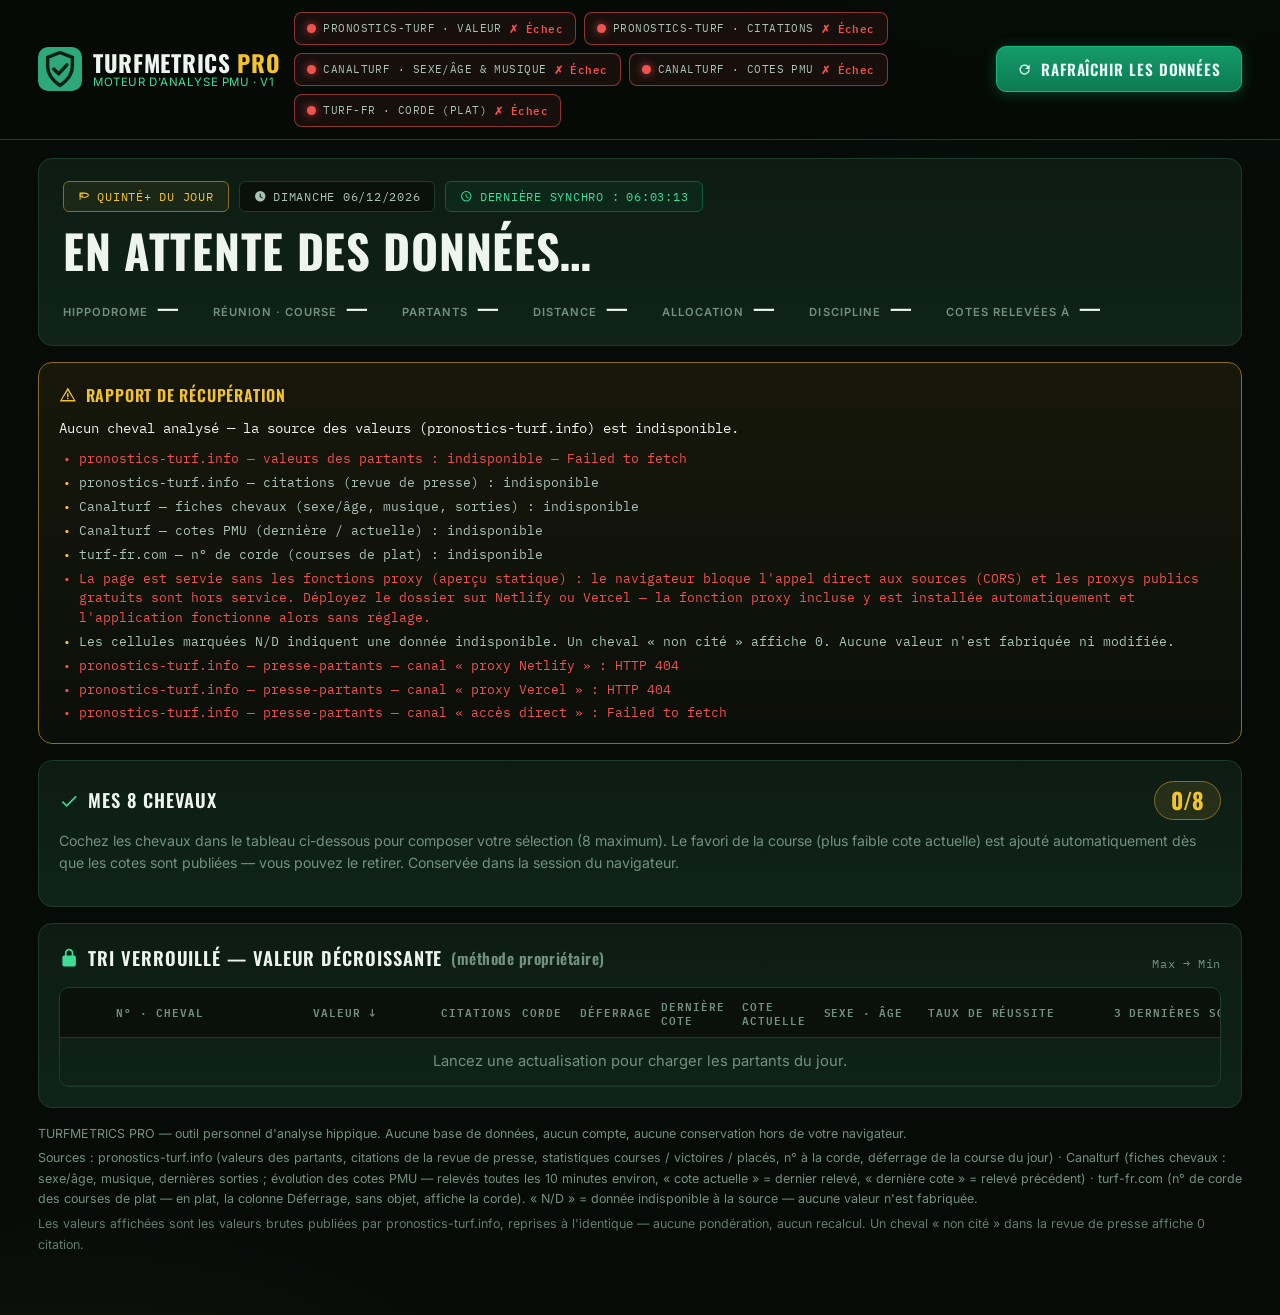
==== index.html @ 80072c1f "up" ====
<!doctype html>
<html lang="fr">
<head>
<meta charset="utf-8">
<meta name="viewport" content="width=device-width, initial-scale=1">
<meta name="description" content="TURFMETRICS PRO — Moteur d'analyse PMU : partants du Quinté+ classés par valeur décroissante, cotes, statistiques et sélection de 8 chevaux.">
<title>TURFMETRICS PRO — Moteur d'analyse PMU</title>
<link rel="icon" href="data:image/svg+xml,%3Csvg xmlns='http://www.w3.org/2000/svg' viewBox='0 0 64 64'%3E%3Crect width='64' height='64' rx='12' fill='%232ea87a'/%3E%3Cpath d='M32 8l18 7v13c0 12-7.5 21-18 28C21.5 49 14 40 14 28V15z' fill='none' stroke='%23041f14' stroke-width='5' stroke-linejoin='round'/%3E%3Cpath d='M23 32l7 7 12-13' fill='none' stroke='%23041f14' stroke-width='5' stroke-linecap='round' stroke-linejoin='round'/%3E%3C/svg%3E">
<link rel="preconnect" href="https://fonts.googleapis.com">
<link rel="preconnect" href="https://fonts.gstatic.com" crossorigin>
<link href="https://fonts.googleapis.com/css2?family=Oswald:wght@500;600;700&family=Inter:wght@400;500;600;700&family=IBM+Plex+Mono:wght@400;500;600&display=swap" rel="stylesheet">
<link rel="stylesheet" href="css/style.css">
</head>
<body>

<header class="topbar">
  <div class="topbar-inner">

    <div class="brand">
      <svg class="brand-logo" viewBox="0 0 64 64" aria-hidden="true">
        <rect width="64" height="64" rx="12" fill="#2ea87a"/>
        <path d="M32 8l18 7v13c0 12-7.5 21-18 28C21.5 49 14 40 14 28V15z" fill="none" stroke="#041f14" stroke-width="5" stroke-linejoin="round"/>
        <path d="M23 32l7 7 12-13" fill="none" stroke="#041f14" stroke-width="5" stroke-linecap="round" stroke-linejoin="round"/>
      </svg>
      <div class="brand-text">
        <span class="brand-name">TURFMETRICS <em>PRO</em></span>
        <span class="brand-sub">Moteur d'analyse PMU · V1</span>
      </div>
    </div>

    <div class="sources" id="sources" role="status" aria-label="État des sources de données">
      <div class="source-pill" data-source="valeur"><span class="point"></span><span class="pill-text">PRONOSTICS-TURF · VALEUR</span><span class="pill-etat">—</span></div>
      <div class="source-pill" data-source="citations"><span class="point"></span><span class="pill-text">PRONOSTICS-TURF · CITATIONS</span><span class="pill-etat">—</span></div>
      <div class="source-pill" data-source="fiches"><span class="point"></span><span class="pill-text">CANALTURF · SEXE/ÂGE &amp; MUSIQUE</span><span class="pill-etat">—</span></div>
      <div class="source-pill" data-source="cotes"><span class="point"></span><span class="pill-text">CANALTURF · COTES PMU</span><span class="pill-etat">—</span></div>
      <div class="source-pill" data-source="corde"><span class="point"></span><span class="pill-text">TURF-FR · CORDE (PLAT)</span><span class="pill-etat">—</span></div>
    </div>

    <div class="actions">
      <button id="btn-actualiser" class="btn-rafraichir" type="button">
        <svg viewBox="0 0 24 24" class="icon" aria-hidden="true"><path d="M17.65 6.35A8 8 0 1 0 20 12h-2a6 6 0 1 1-1.76-4.24L13 11h7V4z" fill="currentColor"/></svg>
        <span>Rafraîchir les données</span>
      </button>
    </div>

  </div>
</header>

<main class="container">

  <!-- Chargement -->
  <div id="loader" class="loader" hidden>
    <div class="loader-bar"><div class="loader-bar-fill"></div></div>
    <p id="loader-text">Connexion aux sources…</p>
  </div>

  <!-- Encadré course du jour -->
  <section class="card course-card" aria-labelledby="titre-course">
    <div class="course-badges">
      <span class="badge badge-dore">
        <svg viewBox="0 0 24 24" class="icon" aria-hidden="true"><path d="M3 5v14h2v-6h5l-1.5-4L10 5H3zm1 2h4.5l-.9 2.4.9 1.6H4z" fill="currentColor"/><path d="M12 5c5 0 9 2.2 9 5s-4 5-9 5-9-2.2-9-5 4-5 9-5zm0 2c-4 0-7 1.6-7 3s3 3 7 3 7-1.6 7-3-3-3-7-3z" fill="currentColor"/></svg>
        Quinté+ du jour
      </span>
      <span class="badge badge-neutre">
        <svg viewBox="0 0 24 24" class="icon" aria-hidden="true"><path d="M12 2a10 10 0 1 0 0 20 10 10 0 0 0 0-20zm1 10.6l4.2 2.5-.8 1.3L11 13.5V7h2z" fill="currentColor"/></svg>
        <span id="date-du-jour">—</span>
      </span>
      <span class="badge badge-vert">
        <svg viewBox="0 0 24 24" class="icon" aria-hidden="true"><path d="M12 2a10 10 0 1 0 0 20 10 10 0 0 0 0-20zm0 18a8 8 0 1 1 0-16 8 8 0 0 1 0 16zm.5-13H11v6l5.2 3.2.8-1.3-4.5-2.7z" fill="currentColor"/></svg>
        Dernière synchro : <span id="heure-synchro">—</span>
      </span>
      <span class="badge badge-neutre course-select-wrap" id="course-select-wrap" hidden style="display:none">
        <label for="course-select">Course</label>
        <select id="course-select"></select>
      </span>
    </div>

    <h1 id="titre-course" class="course-title">En attente des données…</h1>

    <dl class="course-facts">
      <div><dt>Hippodrome</dt><dd id="fact-hippodrome">—</dd></div>
      <div><dt>Réunion · Course</dt><dd id="fact-rc">—</dd></div>
      <div><dt>Partants</dt><dd id="fact-partants">—</dd></div>
      <div><dt>Distance</dt><dd id="fact-distance">—</dd></div>
      <div><dt>Allocation</dt><dd id="fact-allocation">—</dd></div>
      <div><dt>Discipline</dt><dd id="fact-discipline">—</dd></div>
      <div><dt>Cotes relevées à</dt><dd id="fact-cotes-heure">—</dd></div>
    </dl>
  </section>

  <!-- Rapport de récupération -->
  <section class="card rapport-card" id="rapport-card" aria-labelledby="titre-rapport">
    <h2 id="titre-rapport">
      <svg viewBox="0 0 24 24" class="icon" aria-hidden="true"><path d="M12 2L1 21h22L12 2zm0 4.2L20.2 19H3.8L12 6.2zM11 10v5h2v-5h-2zm0 6v2.2h2V16h-2z" fill="currentColor"/></svg>
      Rapport de récupération
    </h2>
    <p class="rapport-resume" id="rapport-resume">Aucune actualisation effectuée pour le moment.</p>
    <ul class="rapport-details" id="rapport-details"></ul>
  </section>

  <!-- Mes 8 chevaux -->
  <section class="card selection-card" aria-labelledby="titre-selection">
    <div class="selection-head">
      <h2 id="titre-selection">
        <svg viewBox="0 0 24 24" class="icon" aria-hidden="true"><path d="M9 16.2L4.8 12l-1.4 1.4L9 19 21 7l-1.4-1.4z" fill="currentColor"/></svg>
        Mes 8 chevaux
      </h2>
      <span class="compteur" id="compteur">0/8</span>
    </div>
    <p class="selection-vide" id="selection-vide">Cochez les chevaux dans le tableau ci-dessous pour composer votre sélection (8 maximum). Le favori de la course (plus faible cote actuelle) est ajouté automatiquement dès que les cotes sont publiées — vous pouvez le retirer. Conservée dans la session du navigateur.</p>
    <ul class="selection-liste" id="selection-liste"></ul>
  </section>

  <!-- Tableau des partants -->
  <section class="card tableau-card" aria-labelledby="titre-tableau">
    <div class="tableau-head">
      <h2 id="titre-tableau">
        <svg viewBox="0 0 24 24" class="icon" aria-hidden="true"><path d="M12 1a5 5 0 0 0-5 5v3H6a2 2 0 0 0-2 2v9a2 2 0 0 0 2 2h12a2 2 0 0 0 2-2v-9a2 2 0 0 0-2-2h-1V6a5 5 0 0 0-5-5zm0 2a3 3 0 0 1 3 3v3H9V6a3 3 0 0 1 3-3z" fill="currentColor"/></svg>
        Tri verrouillé — valeur décroissante
        <span class="methode">(méthode propriétaire)</span>
      </h2>
      <span class="tri-indication">Max → Min</span>
    </div>

    <div class="table-wrap">
      <table class="partants" id="table-partants">
        <thead>
          <tr>
            <th scope="col" class="col-sel"><span class="sr-only">Sélection</span></th>
            <th scope="col" class="col-nom">N° · Cheval</th>
            <th scope="col" class="col-valeur">Valeur ↓</th>
            <th scope="col" class="col-cit">Citations</th>
            <th scope="col" class="col-corde" id="th-corde">Corde</th>
            <th scope="col" class="col-def" id="th-def">Déferrage</th>
            <th scope="col" class="col-coted">Dernière cote</th>
            <th scope="col" class="col-cotea">Cote actuelle</th>
            <th scope="col" class="col-sexe">Sexe · Âge</th>
            <th scope="col" class="col-taux">Taux de réussite</th>
            <th scope="col" class="col-sorties">3 dernières sorties</th>
          </tr>
        </thead>
        <tbody id="tbody-partants">
          <tr class="ligne-etat"><td colspan="11">Lancez une actualisation pour charger les partants du jour.</td></tr>
        </tbody>
      </table>
    </div>

    <div class="cartes-partants" id="cartes-partants"></div>
  </section>

  <footer class="pied">
    <p>TURFMETRICS PRO — outil personnel d'analyse hippique. Aucune base de données, aucun compte, aucune conservation hors de votre navigateur.</p>
    <p class="pied-sources">Sources : pronostics-turf.info (valeurs des partants, citations de la revue de presse, statistiques courses / victoires / placés, n° à la corde, déferrage de la course du jour) · Canalturf (fiches chevaux : sexe/âge, musique, dernières sorties ; évolution des cotes PMU — relevés toutes les 10 minutes environ, « cote actuelle » = dernier relevé, « dernière cote » = relevé précédent) · turf-fr.com (n° de corde des courses de plat — en plat, la colonne Déferrage, sans objet, affiche la corde). « N/D » = donnée indisponible à la source — aucune valeur n'est fabriquée.</p>
    <p class="pied-formule">Les valeurs affichées sont les valeurs brutes publiées par pronostics-turf.info, reprises à l'identique — aucune pondération, aucun recalcul. Un cheval « non cité » dans la revue de presse affiche 0 citation.</p>
  </footer>

</main>

<script src="js/sources.js"></script>
<script src="js/classement.js"></script>
<script src="js/app.js"></script>
</body>
</html>
---- css/style.css ----
/* ============================================================
   TURFMETRICS PRO — refonte d'après la capture de référence
   Fond noir profond · cartes vert foncé · émeraude · doré ·
   accents rouges · typographies Oswald / Inter / Plex Mono
   ============================================================ */

:root {
  --noir: #060b08;
  --noir-2: #0a110d;
  --carte: #0d1c13;
  --carte-2: #0f2318;
  --bordure: #1d3b2a;
  --bordure-forte: #2a5340;
  --emeraude: #3ddc97;
  --emeraude-fort: #17b978;
  --emeraude-sombre: #0b5c40;
  --dore: #f2c230;
  --dore-sombre: #8a6d1d;
  --turquoise: #40c4d8;
  --turquoise-sombre: #1d6b78;
  --bleu-place: #6db3ff;
  --orange-place: #ff9f43;
  --violet-place: #b48cff;
  --rose-place: #ff7d9c;
  --rouge: #f0524f;
  --texte: #eef5f0;
  --texte-doux: #a9c3b4;
  --texte-faible: #71917f;
  --rayon: 14px;
  --fonte: "Inter", system-ui, sans-serif;
  --fonte-titre: "Oswald", "Inter", system-ui, sans-serif;
  --fonte-mono: "IBM Plex Mono", ui-monospace, monospace;
}

* { box-sizing: border-box; }
html { -webkit-text-size-adjust: 100%; }

body {
  margin: 0;
  background: var(--noir);
  color: var(--texte);
  font-family: var(--fonte);
  font-size: 16px;
  line-height: 1.55;
  min-height: 100dvh;
  background-image:
    radial-gradient(1000px 420px at 85% -5%, rgba(23, 185, 120, 0.09), transparent 60%),
    radial-gradient(800px 380px at 5% 108%, rgba(242, 194, 48, 0.05), transparent 60%);
}

.sr-only {
  position: absolute; width: 1px; height: 1px;
  clip: rect(0 0 0 0); overflow: hidden; white-space: nowrap;
}

.container {
  max-width: 1240px;
  margin: 0 auto;
  padding: 18px 18px 56px;
  display: grid;
  gap: 16px;
}

.icon { width: 1em; height: 1em; flex: none; }

/* ---------- Barre supérieure ---------- */

.topbar {
  position: sticky; top: 0; z-index: 30;
  background: rgba(6, 11, 8, 0.95);
  backdrop-filter: blur(10px);
  border-bottom: 1px solid var(--bordure);
  padding-top: env(safe-area-inset-top);
}

.topbar-inner {
  max-width: 1240px;
  margin: 0 auto;
  padding: 12px 18px;
  display: flex;
  align-items: center;
  gap: 14px;
  flex-wrap: wrap;
}

.brand { display: flex; align-items: center; gap: 11px; }
.brand-logo { width: 44px; height: 44px; border-radius: 10px; }

.brand-text { display: flex; flex-direction: column; line-height: 1.1; }
.brand-name {
  font-family: var(--fonte-titre);
  font-weight: 700;
  font-size: 1.45rem;
  letter-spacing: 0.03em;
  text-transform: uppercase;
}
.brand-name em { font-style: normal; color: var(--dore); }
.brand-sub {
  font-size: 0.72rem;
  color: var(--emeraude);
  letter-spacing: 0.05em;
  text-transform: uppercase;
}

/* pastilles de statut des sources */
.sources {
  display: flex;
  flex-wrap: wrap;
  gap: 8px;
  flex: 1;
  min-width: 260px;
}

.source-pill {
  display: inline-flex;
  align-items: center;
  gap: 7px;
  padding: 7px 12px;
  border-radius: 8px;
  border: 1px solid var(--bordure);
  background: var(--noir-2);
  font-family: var(--fonte-mono);
  font-size: 0.68rem;
  letter-spacing: 0.04em;
  color: var(--texte-doux);
  transition: border-color 0.2s ease-out;
}
.source-pill .point {
  width: 9px; height: 9px; border-radius: 50%;
  background: var(--texte-faible);
  flex: none;
}
.source-pill .pill-etat { font-weight: 600; color: var(--texte-faible); }

.source-pill.ok { border-color: var(--emeraude-sombre); background: rgba(23, 185, 120, 0.08); }
.source-pill.ok .point { background: var(--emeraude); box-shadow: 0 0 9px rgba(61, 220, 151, 0.8); }
.source-pill.ok .pill-etat { color: var(--emeraude); }

.source-pill.partiel { border-color: var(--dore-sombre); background: rgba(242, 194, 48, 0.07); }
.source-pill.partiel .point { background: var(--dore); box-shadow: 0 0 9px rgba(242, 194, 48, 0.7); }
.source-pill.partiel .pill-etat { color: var(--dore); }

.source-pill.ko { border-color: rgba(240, 82, 79, 0.55); background: rgba(240, 82, 79, 0.08); }
.source-pill.ko .point { background: var(--rouge); box-shadow: 0 0 9px rgba(240, 82, 79, 0.8); }
.source-pill.ko .pill-etat { color: var(--rouge); }

.source-pill.attente .point { background: var(--dore); animation: pulse 1.1s ease-in-out infinite; }
@keyframes pulse { 50% { opacity: 0.3; } }

/* bouton rafraîchir */
.btn-rafraichir {
  display: inline-flex; align-items: center; gap: 9px;
  min-height: 46px;
  padding: 10px 20px;
  border: 1px solid var(--emeraude-fort);
  border-radius: 10px;
  background: linear-gradient(180deg, #149b6b 0%, #0d7a54 100%);
  color: #eafff5;
  font-family: var(--fonte-titre);
  font-weight: 600;
  font-size: 0.95rem;
  letter-spacing: 0.06em;
  text-transform: uppercase;
  cursor: pointer;
  transition: transform 0.15s ease-out, box-shadow 0.15s ease-out, opacity 0.15s ease-out;
  box-shadow: 0 2px 14px rgba(23, 185, 120, 0.3);
}
.btn-rafraichir:hover { transform: translateY(-1px); box-shadow: 0 4px 20px rgba(23, 185, 120, 0.45); }
.btn-rafraichir:active { transform: translateY(0); }
.btn-rafraichir:disabled { opacity: 0.55; cursor: wait; transform: none; }
.btn-rafraichir:focus-visible { outline: 3px solid var(--dore); outline-offset: 2px; }
.btn-rafraichir.charge .icon { animation: tourne 0.9s linear infinite; }
@keyframes tourne { to { transform: rotate(360deg); } }

/* ---------- Cartes génériques ---------- */

.card {
  background: linear-gradient(180deg, var(--carte) 0%, var(--carte-2) 100%);
  border: 1px solid var(--bordure);
  border-radius: var(--rayon);
  padding: 20px;
}

.card h2 {
  margin: 0;
  display: flex;
  align-items: center;
  gap: 9px;
  font-family: var(--fonte-titre);
  font-size: 1.15rem;
  font-weight: 600;
  letter-spacing: 0.05em;
  text-transform: uppercase;
  color: var(--texte);
}
.card h2 .icon { color: var(--emeraude); font-size: 1.1em; }

/* ---------- Chargement ---------- */

.loader {
  border: 1px solid var(--bordure);
  border-radius: var(--rayon);
  background: var(--noir-2);
  padding: 14px 18px;
}
.loader p { margin: 8px 0 0; font-size: 0.88rem; color: var(--texte-doux); font-family: var(--fonte-mono); }

.loader-bar {
  height: 6px; border-radius: 3px;
  background: var(--emeraude-sombre);
  overflow: hidden;
}
.loader-bar-fill {
  height: 100%; width: 32%;
  border-radius: 3px;
  background: linear-gradient(90deg, var(--emeraude), var(--dore));
  animation: defile 1.2s ease-in-out infinite;
}
@keyframes defile { 0% { margin-left: -32%; } 100% { margin-left: 100%; } }

/* ---------- Course du jour ---------- */

.course-card { padding: 22px 24px; }

.course-badges {
  display: flex; flex-wrap: wrap; gap: 10px;
  margin-bottom: 14px;
}

.badge {
  display: inline-flex; align-items: center; gap: 7px;
  padding: 5px 14px;
  border-radius: 6px;
  border: 1px solid var(--bordure);
  font-family: var(--fonte-mono);
  font-size: 0.78rem;
  letter-spacing: 0.06em;
  text-transform: uppercase;
  color: var(--texte-doux);
}
.badge-dore { border-color: var(--dore-sombre); color: var(--dore); background: rgba(242, 194, 48, 0.06); }
.badge-vert { border-color: var(--emeraude-sombre); color: var(--emeraude); background: rgba(23, 185, 120, 0.06); }
.badge-neutre { background: var(--noir-2); }

.course-select-wrap { gap: 10px; }
.course-select-wrap label { color: var(--texte-faible); }
.course-select-wrap select {
  min-height: 40px;
  background: var(--noir);
  color: var(--texte);
  border: 1px solid var(--bordure-forte);
  border-radius: 6px;
  padding: 6px 10px;
  font-family: var(--fonte-mono);
  font-size: 0.82rem;
}
.course-select-wrap select:focus-visible { outline: 3px solid var(--dore); outline-offset: 1px; }

.course-title {
  margin: 0 0 16px;
  font-family: var(--fonte-titre);
  font-size: clamp(1.7rem, 4.6vw, 2.9rem);
  font-weight: 700;
  letter-spacing: 0.015em;
  text-transform: uppercase;
  line-height: 1.05;
}

.course-facts {
  margin: 0;
  display: flex;
  flex-wrap: wrap;
  gap: 10px 34px;
}
.course-facts > div { display: flex; align-items: baseline; gap: 9px; }
.course-facts dt {
  font-size: 0.7rem; font-weight: 600;
  text-transform: uppercase; letter-spacing: 0.09em;
  color: var(--texte-faible);
}
.course-facts dd {
  margin: 0;
  font-family: var(--fonte-titre);
  font-size: 1.3rem; font-weight: 600;
  color: var(--texte);
}

/* ---------- Rapport de récupération ---------- */

.rapport-card {
  border-color: var(--dore-sombre);
  background: linear-gradient(180deg, rgba(242, 194, 48, 0.07) 0%, rgba(242, 194, 48, 0.02) 100%);
}
.rapport-card h2 { color: var(--dore); font-size: 1rem; }
.rapport-card h2 .icon { color: var(--dore); }

.rapport-resume {
  margin: 10px 0 0;
  font-family: var(--fonte-mono);
  font-size: 0.85rem;
  color: var(--texte);
  line-height: 1.6;
}

.rapport-details {
  margin: 10px 0 0;
  padding: 0 0 0 4px;
  list-style: none;
  font-family: var(--fonte-mono);
  font-size: 0.8rem;
  color: var(--texte-doux);
  display: grid;
  gap: 4px;
}
.rapport-details li { display: flex; gap: 8px; align-items: baseline; }
.rapport-details li::before { content: "•"; color: var(--dore); }
.rapport-details li.erreur { color: var(--rouge); }
.rapport-details li.erreur::before { color: var(--rouge); }

/* ---------- Sélection des 8 chevaux ---------- */

.selection-head { display: flex; align-items: center; justify-content: space-between; gap: 10px; }

.compteur {
  font-family: var(--fonte-titre);
  font-size: 1.4rem; font-weight: 700;
  color: var(--dore);
  background: rgba(242, 194, 48, 0.1);
  border: 1px solid var(--dore-sombre);
  padding: 1px 16px;
  border-radius: 999px;
  transition: all 0.2s ease-out;
}
.compteur.plein {
  color: #04120b;
  background: var(--emeraude);
  border-color: var(--emeraude);
}

.selection-vide { margin: 10px 0 0; color: var(--texte-faible); font-size: 0.88rem; }

.selection-liste {
  list-style: none;
  margin: 12px 0 0; padding: 0;
  display: flex; flex-wrap: wrap; gap: 8px;
}

.jeton {
  display: inline-flex; align-items: center; gap: 8px;
  background: rgba(23, 185, 120, 0.1);
  border: 1px solid var(--emeraude-sombre);
  border-radius: 999px;
  padding: 6px 8px 6px 13px;
  font-size: 0.88rem; font-weight: 600;
}
.jeton .jeton-num {
  font-family: var(--fonte-titre);
  font-weight: 700; font-size: 1.05rem;
  color: var(--dore);
}
.jeton button {
  width: 28px; height: 28px;
  border: 0; border-radius: 50%;
  background: rgba(240, 82, 79, 0.16);
  color: var(--rouge);
  font-size: 1.05rem; font-weight: 700; line-height: 1;
  cursor: pointer;
  display: grid; place-items: center;
  transition: background 0.15s ease-out;
}
.jeton button:hover { background: rgba(240, 82, 79, 0.4); }
.jeton button:focus-visible { outline: 2px solid var(--dore); outline-offset: 1px; }

/* ---------- Tableau des partants ---------- */

.tableau-head {
  display: flex; flex-wrap: wrap; gap: 6px 16px;
  align-items: baseline; justify-content: space-between;
  margin-bottom: 14px;
}
.tableau-head .methode { color: var(--texte-faible); font-size: 0.85em; text-transform: none; letter-spacing: 0.03em; }
.tri-indication {
  font-family: var(--fonte-mono);
  font-size: 0.78rem;
  color: var(--texte-faible);
  letter-spacing: 0.05em;
}

.table-wrap {
  overflow-x: auto;
  border-radius: 10px;
  border: 1px solid var(--bordure);
  max-width: 100%;
}

.partants {
  width: 100%;
  border-collapse: collapse;
  font-size: 0.88rem;
  min-width: 1060px;
  table-layout: fixed;
}

.partants thead th {
  background: var(--noir-2);
  color: var(--texte-faible);
  font-family: var(--fonte-mono);
  font-size: 0.66rem; font-weight: 600;
  text-transform: uppercase; letter-spacing: 0.09em;
  text-align: left;
  padding: 11px 10px;
  border-bottom: 1px solid var(--bordure);
  white-space: nowrap;
}

/* largeurs fixes (table-layout: fixed) */
.col-sel { width: 46px; }
.col-nom { width: 17%; }
.col-valeur { width: 11%; }
.col-cit { width: 7%; }
.col-corde { width: 5%; }
.col-def { width: 7%; }
.col-coted, .col-cotea { width: 7%; }
/* ces deux en-têtes peuvent passer sur deux lignes plutôt que déborder */
.partants thead th.col-coted, .partants thead th.col-cotea { white-space: normal; line-height: 1.25; }
.col-sexe { width: 9%; }
.col-taux { width: 16%; }
.col-sorties { width: auto; }

/* cotes PMU (relevées par Canalturf, ~toutes les 10 min) */
.cote-chiffre {
  font-family: var(--fonte-mono);
  font-weight: 600;
  font-size: 0.95rem;
  color: var(--texte-doux);
  white-space: nowrap;
}
.col-cotea .cote-chiffre { color: var(--dore); font-size: 1.05rem; }

/* corde : numéro à la corde */
.corde-num {
  font-family: var(--fonte-mono);
  font-weight: 600;
  color: var(--texte);
}

/* corde des courses de plat (colonne Déferrage, sans objet en plat) :
   même pastille que le déferrage, teinte turquoise pour la distinguer */
.corde-plat {
  display: inline-block;
  font-size: 0.8rem;
  padding: 3px 8px;
  border-radius: 6px;
  background: rgba(64, 196, 216, 0.10);
  border: 1px solid rgba(64, 196, 216, 0.45);
  color: var(--turquoise);
  white-space: nowrap;
}

/* déferrage de la course du jour : D4 / DA / DP / — (N/D si absent) */
.def-code {
  display: inline-block;
  font-family: var(--fonte-mono);
  font-weight: 600;
  font-size: 0.8rem;
  padding: 3px 8px;
  border-radius: 6px;
  background: var(--noir-2);
  border: 1px solid var(--bordure-forte);
  color: var(--texte-doux);
  white-space: nowrap;
}
.def-code.d4 { color: var(--emeraude); border-color: var(--emeraude-sombre); background: rgba(23, 185, 120, 0.09); }

/* distinctions statistiques : or = max victoires, turquoise = max places
   (ex æquo : tous les chevaux à égalité sont marqués) */
tr.dist-v { box-shadow: inset 3px 0 0 var(--dore); }
tr.dist-p:not(.dist-v) { box-shadow: inset 3px 0 0 var(--turquoise); }
.distinctions { display: flex; flex-wrap: wrap; gap: 4px; margin-top: 6px; }
.distinction {
  display: inline-block;
  font-size: 0.6rem;
  font-weight: 700;
  text-transform: uppercase;
  letter-spacing: 0.05em;
  padding: 2px 7px;
  border-radius: 20px;
  white-space: nowrap;
}
.dist-vic { background: rgba(242, 194, 48, 0.14); color: var(--dore); border: 1px solid rgba(242, 194, 48, 0.45); }
.dist-plc { background: rgba(64, 196, 216, 0.13); color: var(--turquoise); border: 1px solid rgba(64, 196, 216, 0.45); }

/* favori de la course : plus faible cote actuelle (donnée réelle) */
.favori-badge {
  display: inline-block;
  margin-left: 8px;
  font-size: 0.62rem;
  font-weight: 700;
  text-transform: uppercase;
  letter-spacing: 0.06em;
  padding: 2px 8px;
  border-radius: 20px;
  background: rgba(242, 194, 48, 0.2);
  color: var(--dore);
  border: 1px solid var(--dore);
  vertical-align: 2px;
  white-space: nowrap;
}
tr.favori { background: rgba(242, 194, 48, 0.06); }
tr.favori:hover { background: rgba(242, 194, 48, 0.1); }

.partants tbody td {
  padding: 12px 10px;
  border-bottom: 1px solid rgba(29, 59, 42, 0.55);
  vertical-align: middle;
}

.partants tbody tr { transition: background 0.15s ease-out; }
.partants tbody tr:hover { background: rgba(61, 220, 151, 0.05); }

.partants tr.top10 { background: rgba(23, 185, 120, 0.055); }
.partants tr.top10:hover { background: rgba(61, 220, 151, 0.09); }

.partants tr.selectionne { background: rgba(242, 194, 48, 0.08); }
.partants tr.selectionne:hover { background: rgba(242, 194, 48, 0.12); }
.partants tr.selectionne.top10 { background: rgba(242, 194, 48, 0.1); }

/* rang : médaillon circulaire */
.rang-medaille {
  display: inline-grid; place-items: center;
  width: 34px; height: 34px;
  border-radius: 50%;
  border: 2px solid var(--bordure-forte);
  font-family: var(--fonte-titre);
  font-size: 1.05rem; font-weight: 700;
  color: var(--texte-doux);
}
tr.top10 .rang-medaille { border-color: var(--dore-sombre); color: var(--dore); }

/* numéro du cheval : carré */
.identite { display: flex; align-items: center; gap: 12px; }
.num-cheval {
  display: inline-grid; place-items: center;
  min-width: 34px; height: 34px;
  border-radius: 7px;
  background: var(--noir-2);
  border: 1px solid var(--bordure-forte);
  font-family: var(--fonte-titre);
  font-weight: 700; font-size: 1.1rem;
  color: var(--texte);
  flex: none;
}
.nom-cheval {
  font-family: var(--fonte-titre);
  font-weight: 600;
  font-size: 1.02rem;
  letter-spacing: 0.02em;
  text-transform: uppercase;
  overflow-wrap: anywhere;
}
.jockey { display: block; font-size: 0.76rem; color: var(--texte-faible); font-weight: 400; text-transform: none; letter-spacing: 0.01em; }

/* case de sélection */
.case-sel {
  appearance: none;
  width: 25px; height: 25px;
  border: 2px solid var(--texte-faible);
  border-radius: 6px;
  background: var(--noir-2);
  cursor: pointer;
  display: inline-grid; place-items: center;
  transition: all 0.15s ease-out;
  flex: none;
}
.case-sel:hover { border-color: var(--emeraude); }
.case-sel:focus-visible { outline: 3px solid var(--dore); outline-offset: 1px; }
.case-sel:checked { background: var(--emeraude); border-color: var(--emeraude); }
.case-sel:checked::after {
  content: "";
  width: 11px; height: 6px;
  border-left: 3px solid #04120b;
  border-bottom: 3px solid #04120b;
  transform: rotate(-45deg) translateY(-1px);
}
.case-sel:disabled { opacity: 0.28; cursor: not-allowed; }
.case-sel-wrap { display: inline-flex; padding: 10px; margin: -10px; }

/* valeur + barre (chiffres mono, doré) */
.valeur-bloc { min-width: 120px; }
.valeur-chiffre {
  font-family: var(--fonte-mono);
  font-size: 1.25rem; font-weight: 600;
  color: var(--dore);
  line-height: 1.1;
  white-space: nowrap;
}
tr[data-rang="1"] .valeur-chiffre,
tr[data-rang="2"] .valeur-chiffre,
tr[data-rang="3"] .valeur-chiffre { text-shadow: 0 0 16px rgba(242, 194, 48, 0.4); }

.barre {
  margin-top: 5px;
  height: 6px; border-radius: 3px;
  background: rgba(6, 11, 8, 0.85);
  border: 1px solid var(--bordure);
  overflow: hidden;
}
.barre-remplissage {
  height: 100%;
  border-radius: 3px;
  background: linear-gradient(90deg, var(--emeraude-fort), var(--emeraude) 55%, var(--dore));
  transition: width 0.45s ease-out;
}

.nd {
  display: inline-block;
  font-family: var(--fonte-mono);
  font-size: 0.72rem;
  color: var(--texte-faible);
  border: 1px solid var(--bordure);
  border-radius: 4px;
  padding: 2px 7px;
  letter-spacing: 0.05em;
}
.nd.rouge { color: var(--rouge); border-color: rgba(240, 82, 79, 0.4); }

.citations-bloc { min-width: 64px; }
.cit-chiffre {
  font-family: var(--fonte-mono);
  font-size: 1.15rem; font-weight: 600;
  color: var(--emeraude);
}
.cit-barre {
  margin-top: 5px;
  height: 4px; border-radius: 2px;
  background: rgba(6, 11, 8, 0.85);
  border: 1px solid var(--bordure);
  overflow: hidden;
}
.cit-barre span {
  display: block; height: 100%;
  background: var(--emeraude);
  border-radius: 2px;
  transition: width 0.45s ease-out;
}

.sexe-age { font-family: var(--fonte-mono); font-size: 0.85rem; white-space: nowrap; }

.taux { white-space: nowrap; min-width: 190px; }
.taux-ligne { display: flex; align-items: baseline; gap: 8px; flex-wrap: wrap; }
.taux .pourcent {
  font-family: var(--fonte-mono);
  font-size: 1.1rem; font-weight: 600;
  color: var(--emeraude);
}
.taux .detail { font-size: 0.74rem; color: var(--texte-faible); font-family: var(--fonte-mono); }
.taux .barre { max-width: 190px; }
.taux .barre-remplissage { background: linear-gradient(90deg, var(--emeraude-fort), var(--dore)); }

.sorties { font-size: 0.76rem; color: var(--texte-doux); line-height: 1.5; font-family: var(--fonte-mono); }
.sorties .sortie { display: block; overflow: hidden; text-overflow: ellipsis; white-space: nowrap; max-width: 240px; }
.sorties .place { font-weight: 600; color: var(--texte); }
.sorties .place.p1 { color: var(--emeraude); }      /* 1er  : vert   */
.sorties .place.p2 { color: var(--bleu-place); }    /* 2ème : bleu   */
.sorties .place.p3 { color: var(--orange-place); }  /* 3ème : orange */
.sorties .place.p4 { color: var(--violet-place); }  /* 4ème : violet */
.sorties .place.p5 { color: var(--rose-place); }    /* 5ème : rose   */

.ligne-etat td {
  text-align: center;
  padding: 30px 12px;
  color: var(--texte-faible);
  font-size: 0.92rem;
}

/* ---------- Vue mobile : cartes ---------- */

.cartes-partants { display: none; }

/* ---------- Pied ---------- */

.pied { color: var(--texte-faible); font-size: 0.78rem; line-height: 1.65; }
.pied p { margin: 0 0 4px; }
.pied code { color: var(--emeraude); font-family: var(--fonte-mono); }
.pied-formule { opacity: 0.85; }

/* ============================================================
   RESPONSIVE
   ============================================================ */

@media (max-width: 1024px) {
  .topbar-inner { gap: 10px; }
  .sources { order: 3; flex-basis: 100%; }
}

@media (max-width: 880px) {
  .table-wrap { display: none; }

  .cartes-partants { display: grid; gap: 10px; }

  .carte-cheval {
    border: 1px solid var(--bordure);
    border-radius: 10px;
    background: rgba(6, 11, 8, 0.45);
    padding: 12px;
    display: grid;
    gap: 10px;
  }
  .carte-cheval.top10 { border-color: var(--emeraude-sombre); background: rgba(23, 185, 120, 0.06); }
  .carte-cheval.selectionne { border-color: var(--dore-sombre); background: rgba(242, 194, 48, 0.07); }
  .carte-cheval.dist-v { box-shadow: inset 3px 0 0 var(--dore); }
  .carte-cheval.dist-p:not(.dist-v) { box-shadow: inset 3px 0 0 var(--turquoise); }
  .carte-cheval.favori { border-color: var(--dore-sombre); }

  .carte-ligne1 { display: flex; align-items: center; gap: 10px; }
  .carte-id { display: flex; align-items: center; gap: 9px; flex: 1; min-width: 0; }
  .carte-id .nom-cheval { font-size: 0.98rem; overflow-wrap: anywhere; }

  .carte-valeur { display: flex; align-items: center; gap: 10px; }
  .carte-valeur .barre { flex: 1; margin-top: 0; }

  .carte-infos {
    display: grid;
    grid-template-columns: 1fr 1fr;
    gap: 8px 12px;
    font-size: 0.84rem;
  }
  .carte-infos .etiquette {
    display: block;
    font-family: var(--fonte-mono);
    font-size: 0.62rem; text-transform: uppercase;
    letter-spacing: 0.08em; color: var(--texte-faible);
    margin-bottom: 1px;
  }
  .carte-infos .sorties { grid-column: 1 / -1; }

  .carte-sel-ligne { display: flex; align-items: center; justify-content: flex-end; }
  .carte-sel-ligne label {
    display: inline-flex; align-items: center; gap: 10px;
    min-height: 44px;
    font-size: 0.88rem; font-weight: 600; color: var(--texte-doux);
    cursor: pointer;
  }
}

@media (max-width: 520px) {
  .brand-logo { width: 38px; height: 38px; }
  .brand-name { font-size: 1.2rem; }
  .brand-sub { font-size: 0.62rem; }
  .btn-rafraichir { width: 100%; justify-content: center; }
  .actions { flex-basis: 100%; }
  .card { padding: 15px; }
  .course-card { padding: 18px 16px; }
  .container { padding: 12px 10px 44px; }
  .course-facts { gap: 8px 20px; }
  .source-pill { font-size: 0.62rem; }
}

@media (prefers-reduced-motion: reduce) {
  *, *::before, *::after { animation-duration: 0.01ms !important; transition-duration: 0.01ms !important; }
}
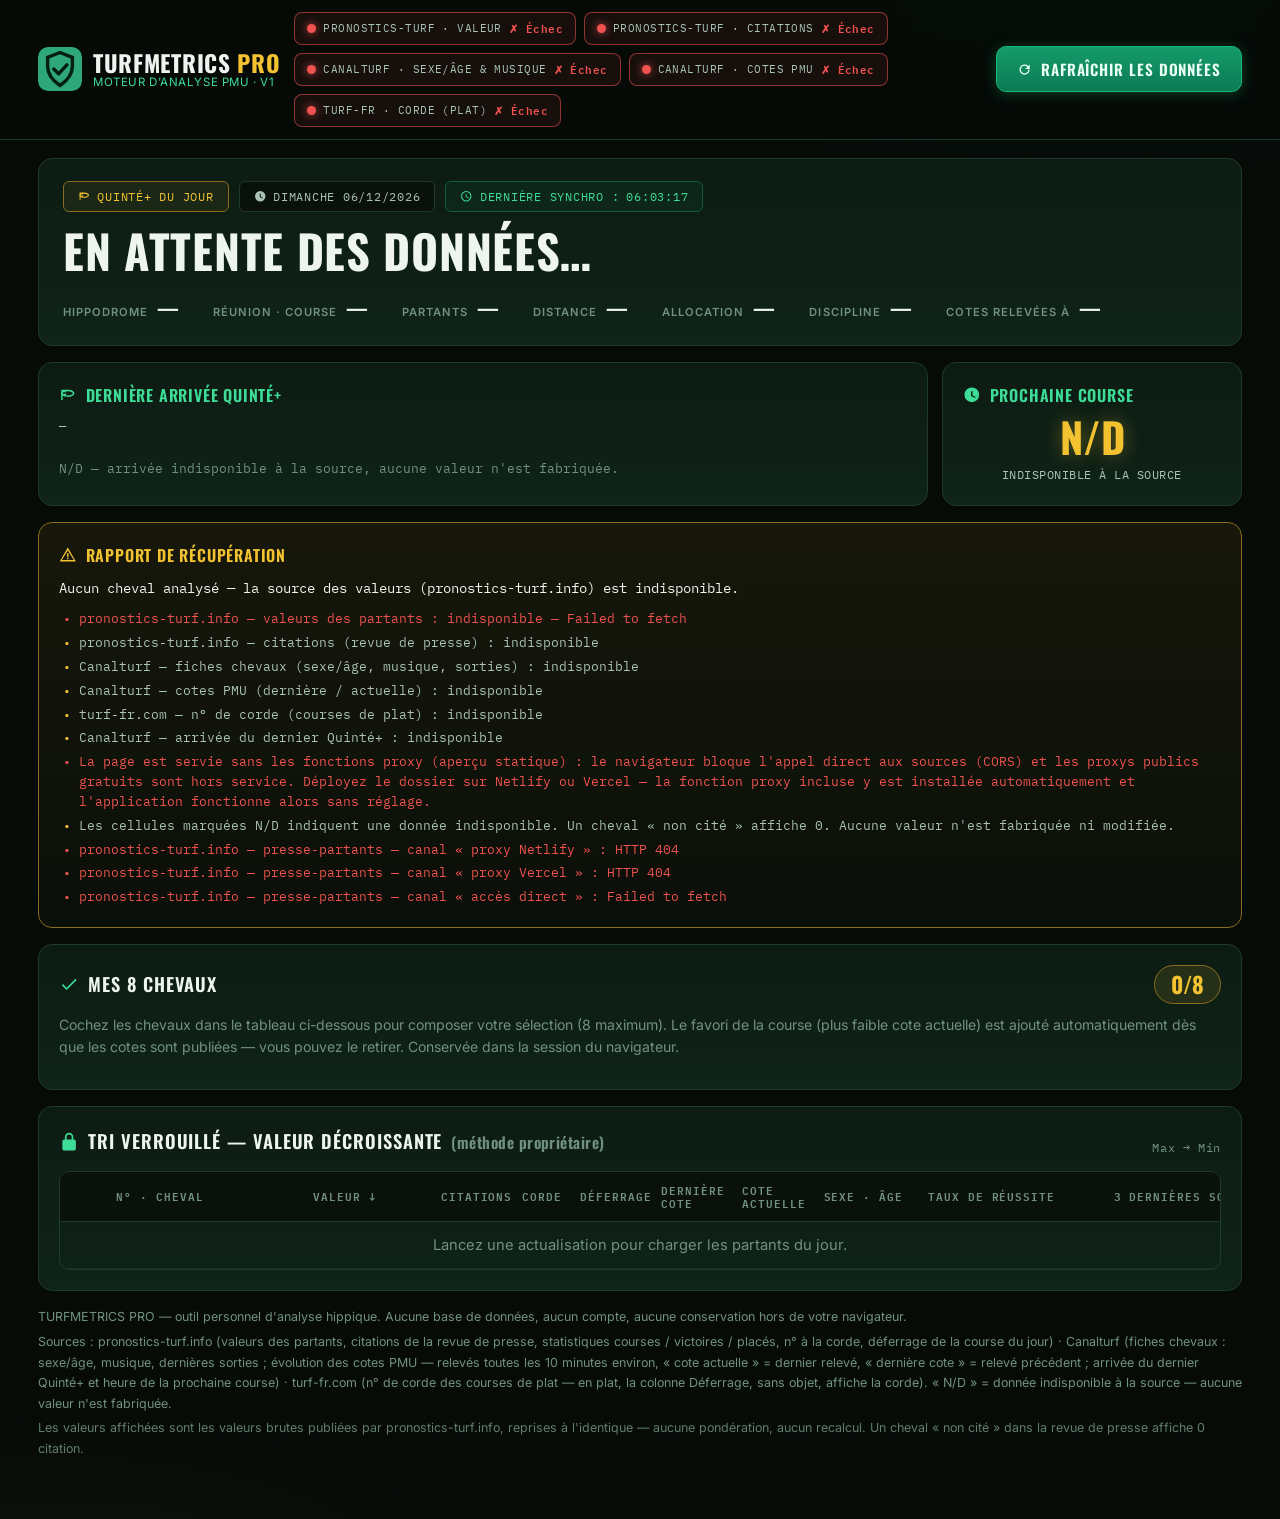
==== commit ea34f9a7: "up" ====
--- a/index.html
+++ b/index.html
@@ -88,6 +88,27 @@
     </dl>
   </section>
 
+  <!-- Dernière arrivée Quinté+ + prochaine course -->
+  <section class="arrivee-prochaine" aria-label="Dernière arrivée et prochaine course">
+    <div class="card arrivee-card" aria-labelledby="titre-arrivee">
+      <h2 id="titre-arrivee">
+        <svg viewBox="0 0 24 24" class="icon" aria-hidden="true"><path d="M3 5v14h2v-6h5l-1.5-4L10 5H3zm1 2h4.5l-.9 2.4.9 1.6H4z" fill="currentColor"/><path d="M12 5c5 0 9 2.2 9 5s-4 5-9 5-9-2.2-9-5 4-5 9-5zm0 2c-4 0-7 1.6-7 3s3 3 7 3 7-1.6 7-3-3-3-7-3z" fill="currentColor"/></svg>
+        Dernière arrivée Quinté+
+      </h2>
+      <p class="arrivee-meta" id="arrivee-meta">—</p>
+      <ol class="arrivee-liste" id="arrivee-liste"></ol>
+      <p class="arrivee-nd" id="arrivee-nd" hidden>N/D — arrivée indisponible à la source, aucune valeur n'est fabriquée.</p>
+    </div>
+    <div class="card prochaine-card" aria-labelledby="titre-prochaine">
+      <h2 id="titre-prochaine">
+        <svg viewBox="0 0 24 24" class="icon" aria-hidden="true"><path d="M12 2a10 10 0 1 0 0 20 10 10 0 0 0 0-20zm1 10.6l4.2 2.5-.8 1.3L11 13.5V7h2z" fill="currentColor"/></svg>
+        Prochaine course
+      </h2>
+      <p class="prochaine-heure" id="prochaine-heure">—</p>
+      <p class="prochaine-nom" id="prochaine-nom">—</p>
+    </div>
+  </section>
+
   <!-- Rapport de récupération -->
   <section class="card rapport-card" id="rapport-card" aria-labelledby="titre-rapport">
     <h2 id="titre-rapport">
@@ -150,7 +171,7 @@
 
   <footer class="pied">
     <p>TURFMETRICS PRO — outil personnel d'analyse hippique. Aucune base de données, aucun compte, aucune conservation hors de votre navigateur.</p>
-    <p class="pied-sources">Sources : pronostics-turf.info (valeurs des partants, citations de la revue de presse, statistiques courses / victoires / placés, n° à la corde, déferrage de la course du jour) · Canalturf (fiches chevaux : sexe/âge, musique, dernières sorties ; évolution des cotes PMU — relevés toutes les 10 minutes environ, « cote actuelle » = dernier relevé, « dernière cote » = relevé précédent) · turf-fr.com (n° de corde des courses de plat — en plat, la colonne Déferrage, sans objet, affiche la corde). « N/D » = donnée indisponible à la source — aucune valeur n'est fabriquée.</p>
+    <p class="pied-sources">Sources : pronostics-turf.info (valeurs des partants, citations de la revue de presse, statistiques courses / victoires / placés, n° à la corde, déferrage de la course du jour) · Canalturf (fiches chevaux : sexe/âge, musique, dernières sorties ; évolution des cotes PMU — relevés toutes les 10 minutes environ, « cote actuelle » = dernier relevé, « dernière cote » = relevé précédent ; arrivée du dernier Quinté+ et heure de la prochaine course) · turf-fr.com (n° de corde des courses de plat — en plat, la colonne Déferrage, sans objet, affiche la corde). « N/D » = donnée indisponible à la source — aucune valeur n'est fabriquée.</p>
     <p class="pied-formule">Les valeurs affichées sont les valeurs brutes publiées par pronostics-turf.info, reprises à l'identique — aucune pondération, aucun recalcul. Un cheval « non cité » dans la revue de presse affiche 0 citation.</p>
   </footer>
 
--- a/css/style.css
+++ b/css/style.css
@@ -317,6 +317,89 @@
 .rapport-details li.erreur { color: var(--rouge); }
 .rapport-details li.erreur::before { color: var(--rouge); }
 
+/* ---------- Dernière arrivée Quinté+ / prochaine course ---------- */
+
+.arrivee-prochaine {
+  display: grid;
+  grid-template-columns: 1fr 300px;
+  gap: 14px;
+}
+
+.arrivee-card h2, .prochaine-card h2 { font-size: 1rem; color: var(--emeraude); }
+.arrivee-card h2 .icon, .prochaine-card h2 .icon { color: var(--emeraude); }
+
+.arrivee-meta {
+  margin: 8px 0 0;
+  font-family: var(--fonte-mono);
+  font-size: 0.78rem;
+  color: var(--texte-doux);
+  letter-spacing: 0.02em;
+}
+
+.arrivee-liste {
+  list-style: none;
+  margin: 12px 0 0; padding: 0;
+  display: grid;
+  grid-template-columns: repeat(4, 1fr);
+  gap: 8px;
+}
+.arrivee-liste li {
+  display: flex; align-items: center; gap: 7px;
+  min-width: 0;
+  border: 1px solid var(--bordure);
+  border-radius: 8px;
+  background: rgba(6, 11, 8, 0.45);
+  padding: 7px 9px;
+  font-size: 0.8rem;
+}
+.arrivee-liste .place {
+  font-family: var(--fonte-mono);
+  font-weight: 700; font-size: 0.74rem;
+  color: var(--texte);
+  flex: none;
+}
+.arrivee-liste .place.p1 { color: var(--emeraude); }
+.arrivee-liste .place.p2 { color: var(--bleu-place); }
+.arrivee-liste .place.p3 { color: var(--orange-place); }
+.arrivee-liste .place.p4 { color: var(--violet-place); }
+.arrivee-liste .place.p5 { color: var(--rose-place); }
+.arrivee-liste .arr-num {
+  font-family: var(--fonte-titre);
+  font-weight: 700; font-size: 0.95rem;
+  color: var(--dore);
+  flex: none;
+}
+.arrivee-liste .arr-nom {
+  font-weight: 600; font-size: 0.74rem;
+  text-transform: uppercase; letter-spacing: 0.02em;
+  overflow: hidden; text-overflow: ellipsis; white-space: nowrap;
+}
+
+.arrivee-nd {
+  margin: 12px 0 0;
+  font-family: var(--fonte-mono);
+  font-size: 0.8rem;
+  color: var(--texte-faible);
+}
+
+.prochaine-card { text-align: center; display: flex; flex-direction: column; justify-content: center; }
+.prochaine-heure {
+  margin: 6px 0 0;
+  font-family: var(--fonte-titre);
+  font-size: 2.6rem; font-weight: 700;
+  color: var(--dore);
+  line-height: 1.1;
+  text-shadow: 0 0 18px rgba(242, 194, 48, 0.35);
+}
+.prochaine-nom {
+  margin: 6px 0 0;
+  font-family: var(--fonte-mono);
+  font-size: 0.78rem;
+  color: var(--texte-doux);
+  text-transform: uppercase;
+  letter-spacing: 0.04em;
+}
+
 /* ---------- Sélection des 8 chevaux ---------- */
 
 .selection-head { display: flex; align-items: center; justify-content: space-between; gap: 10px; }
@@ -695,6 +778,9 @@
 
 @media (max-width: 880px) {
   .table-wrap { display: none; }
+
+  .arrivee-prochaine { grid-template-columns: 1fr; }
+  .arrivee-liste { grid-template-columns: 1fr 1fr; }
 
   .cartes-partants { display: grid; gap: 10px; }
 
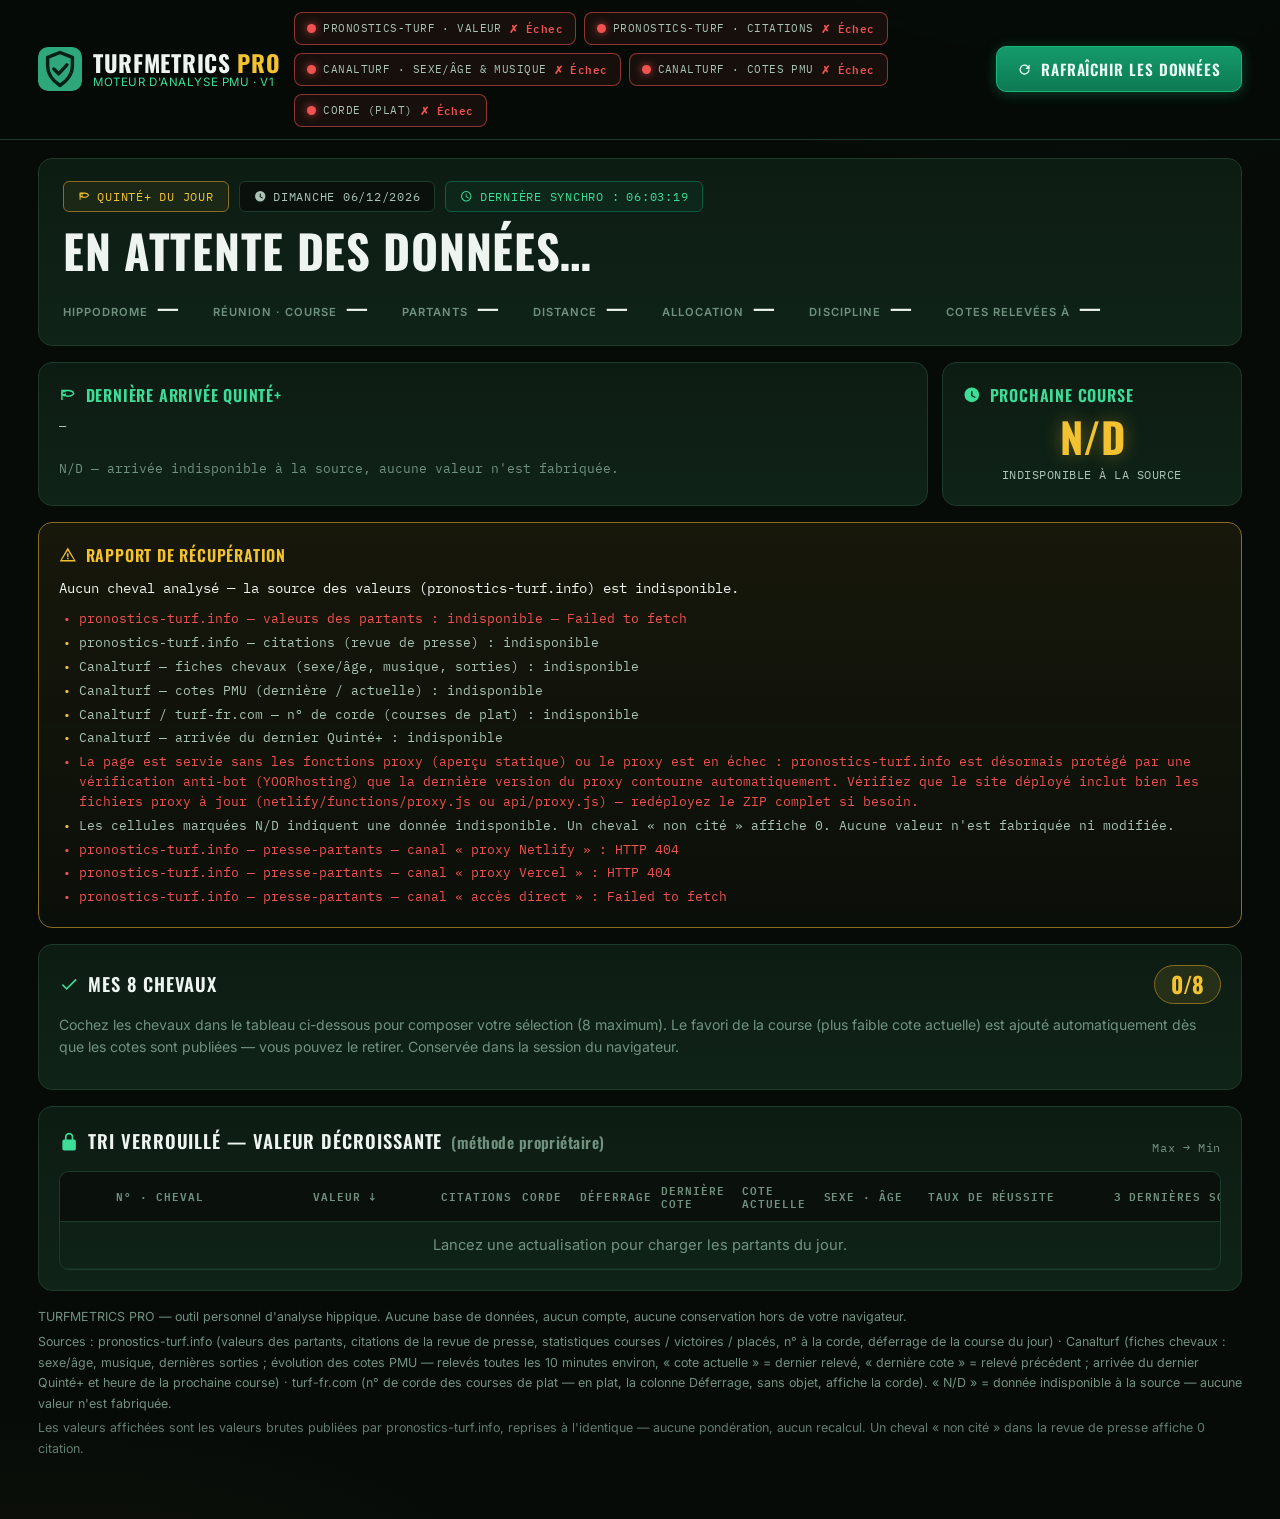
==== commit 2c7fbbdf: "up" ====
--- a/index.html
+++ b/index.html
@@ -33,7 +33,7 @@
       <div class="source-pill" data-source="citations"><span class="point"></span><span class="pill-text">PRONOSTICS-TURF · CITATIONS</span><span class="pill-etat">—</span></div>
       <div class="source-pill" data-source="fiches"><span class="point"></span><span class="pill-text">CANALTURF · SEXE/ÂGE &amp; MUSIQUE</span><span class="pill-etat">—</span></div>
       <div class="source-pill" data-source="cotes"><span class="point"></span><span class="pill-text">CANALTURF · COTES PMU</span><span class="pill-etat">—</span></div>
-      <div class="source-pill" data-source="corde"><span class="point"></span><span class="pill-text">TURF-FR · CORDE (PLAT)</span><span class="pill-etat">—</span></div>
+      <div class="source-pill" data-source="corde"><span class="point"></span><span class="pill-text">CORDE (PLAT)</span><span class="pill-etat">—</span></div>
     </div>
 
     <div class="actions">
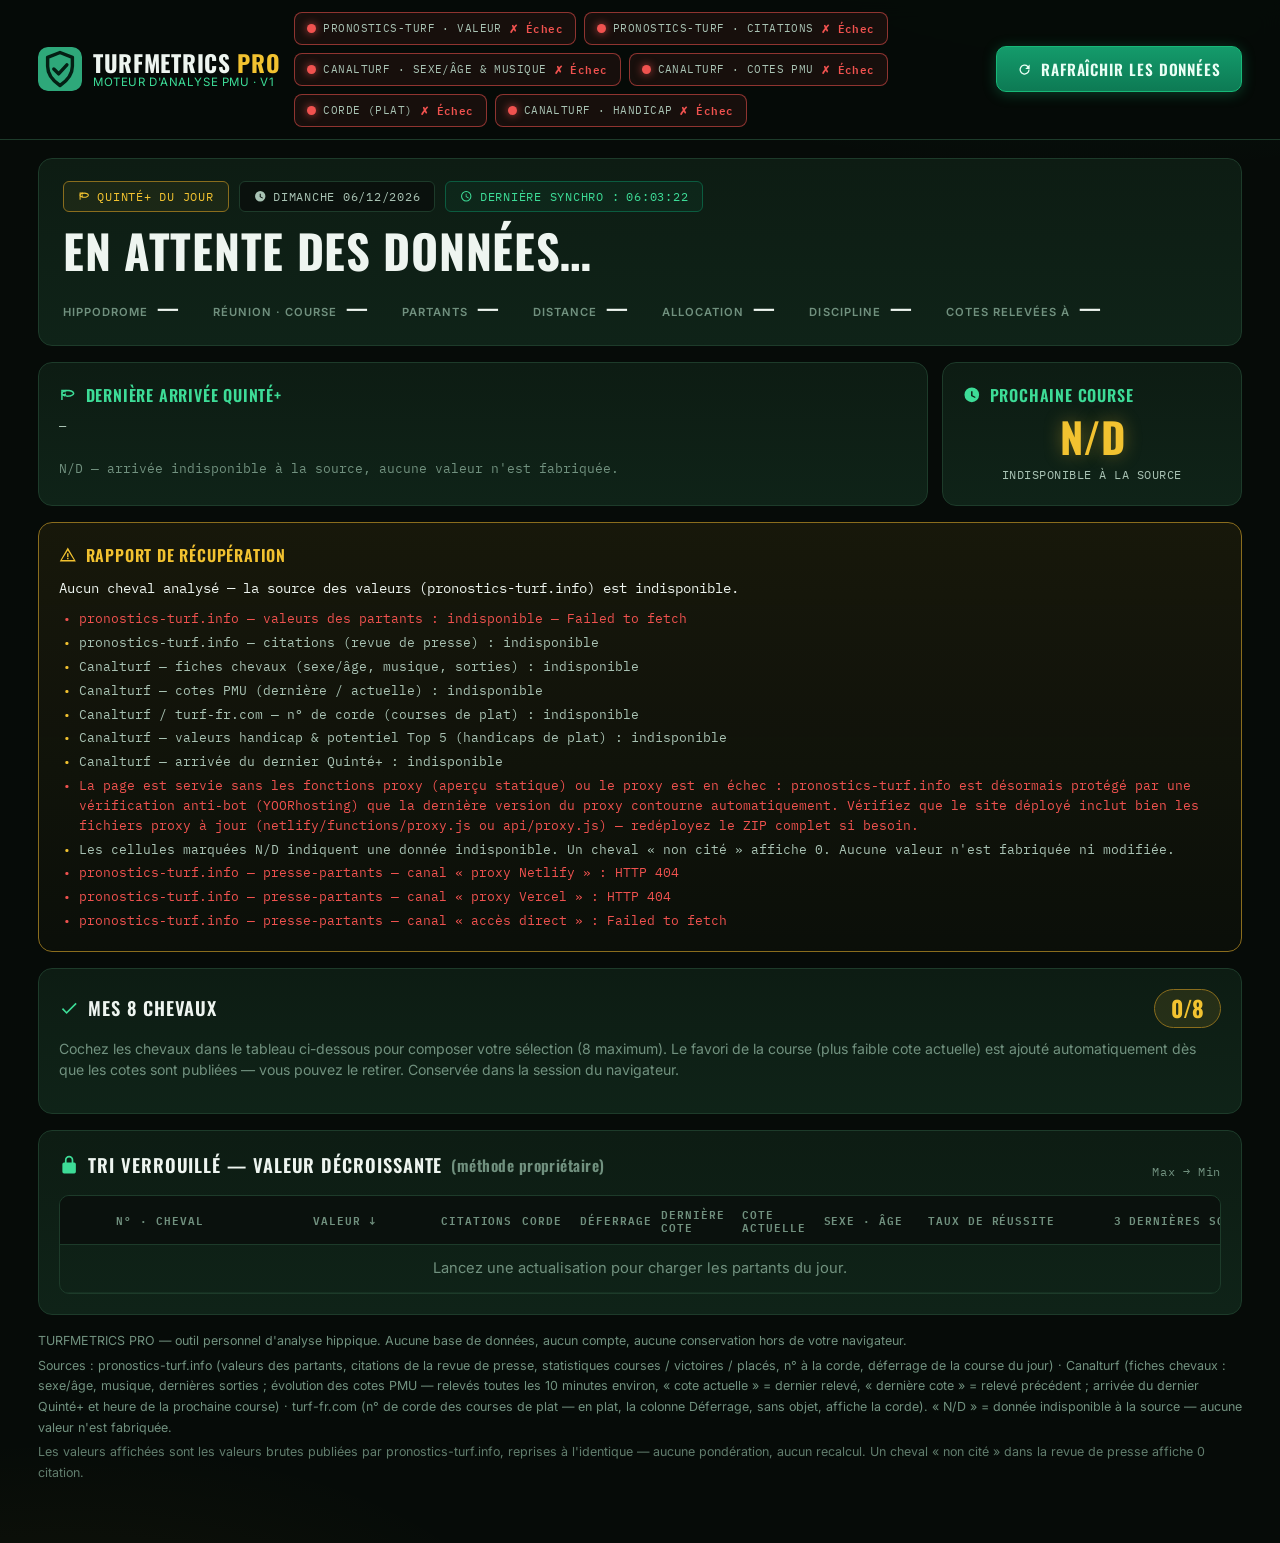
==== commit 5e9ff5dd: "up" ====
--- a/index.html
+++ b/index.html
@@ -34,6 +34,7 @@
       <div class="source-pill" data-source="fiches"><span class="point"></span><span class="pill-text">CANALTURF · SEXE/ÂGE &amp; MUSIQUE</span><span class="pill-etat">—</span></div>
       <div class="source-pill" data-source="cotes"><span class="point"></span><span class="pill-text">CANALTURF · COTES PMU</span><span class="pill-etat">—</span></div>
       <div class="source-pill" data-source="corde"><span class="point"></span><span class="pill-text">CORDE (PLAT)</span><span class="pill-etat">—</span></div>
+      <div class="source-pill" data-source="handicap"><span class="point"></span><span class="pill-text">CANALTURF · HANDICAP</span><span class="pill-etat">—</span></div>
     </div>
 
     <div class="actions">
@@ -107,6 +108,45 @@
       <p class="prochaine-heure" id="prochaine-heure">—</p>
       <p class="prochaine-nom" id="prochaine-nom">—</p>
     </div>
+  </section>
+
+  <!-- Analyse du handicap & potentiel Top 5 (handicaps de plat uniquement) -->
+  <section class="card bloc-handicap" id="bloc-handicap" aria-labelledby="titre-handicap" hidden>
+    <header class="hc-tete">
+      <div class="hc-titre-bloc">
+        <h2 id="titre-handicap">
+          <svg viewBox="0 0 24 24" class="icon" aria-hidden="true"><path d="M4 20V10h3v10H4zm6.5 0V4h3v16h-3zM17 20v-7h3v7h-3z" fill="currentColor"/></svg>
+          Analyse du handicap
+        </h2>
+        <p class="hc-sous-titre" id="hc-course">—</p>
+      </div>
+      <div class="hc-moyenne" aria-label="Moyenne des valeurs handicap du peloton">
+        <span class="hc-moyenne-label">Moyenne du peloton</span>
+        <span class="hc-moyenne-valeur" id="hc-moyenne">N/D</span>
+        <span class="hc-moyenne-detail" id="hc-evalues">—</span>
+      </div>
+    </header>
+    <div class="hc-table-wrap">
+      <table class="hc-table" aria-label="Analyse du handicap par cheval">
+        <thead>
+          <tr>
+            <th>N°</th><th>Cheval</th><th>Val.</th><th>Écart</th><th>Poids</th>
+            <th>Avantage</th><th>Forme</th><th>Potentiel Top 5</th>
+          </tr>
+        </thead>
+        <tbody id="hc-tbody"></tbody>
+      </table>
+    </div>
+    <div class="hc-cartes" id="hc-cartes"></div>
+    <p class="hc-note">
+      Appréciation qualitative construite sur des critères mesurables (valeur handicap,
+      poids porté, forme récente) — ce n'est pas une probabilité mathématique de terminer
+      dans les cinq premiers. Profils : ≥ 2 axes dans le tiers supérieur du peloton sans
+      aucun dans le tiers inférieur → <strong>PROFIL FAVORABLE</strong> ; ≥ 2 axes dans le
+      tiers inférieur → <strong>PROFIL MOINS FAVORABLE</strong> ; sinon
+      <strong>PROFIL À SURVEILLER</strong>. Une valeur absente est exclue de la moyenne,
+      jamais remplacée par zéro.
+    </p>
   </section>
 
   <!-- Rapport de récupération -->
--- a/css/style.css
+++ b/css/style.css
@@ -285,6 +285,116 @@
   color: var(--texte);
 }
 
+/* ---------- Analyse du handicap & potentiel Top 5 ---------- */
+
+.bloc-handicap { border-color: var(--bordure-forte); }
+
+.hc-tete {
+  display: flex;
+  justify-content: space-between;
+  align-items: center;
+  gap: 18px;
+  flex-wrap: wrap;
+}
+.hc-titre-bloc h2 { font-size: 1rem; color: var(--emeraude); }
+.hc-titre-bloc h2 .icon { color: var(--emeraude); }
+.hc-sous-titre {
+  margin: 4px 0 0;
+  font-family: var(--fonte-mono);
+  font-size: 0.78rem;
+  color: var(--texte-doux);
+  text-transform: uppercase;
+  letter-spacing: 0.05em;
+}
+.hc-moyenne {
+  display: grid;
+  justify-items: center;
+  gap: 2px;
+  padding: 10px 22px;
+  border: 1px solid var(--dore-sombre);
+  border-radius: 12px;
+  background: radial-gradient(ellipse at center, rgba(242, 194, 48, 0.10), transparent 75%);
+}
+.hc-moyenne-label {
+  font-size: 0.62rem;
+  text-transform: uppercase;
+  letter-spacing: 0.12em;
+  color: var(--texte-faible);
+}
+.hc-moyenne-valeur {
+  font-family: var(--fonte-titre);
+  font-size: 2.2rem;
+  font-weight: 700;
+  color: var(--dore);
+  text-shadow: 0 0 18px rgba(242, 194, 48, 0.45);
+  line-height: 1;
+}
+.hc-moyenne-detail { font-size: 0.66rem; color: var(--texte-faible); text-align: center; }
+
+.hc-table-wrap { margin-top: 14px; overflow-x: auto; }
+.hc-table { width: 100%; border-collapse: collapse; }
+.hc-table th {
+  font-size: 0.62rem;
+  text-transform: uppercase;
+  letter-spacing: 0.1em;
+  color: var(--texte-faible);
+  text-align: left;
+  padding: 6px 8px;
+  border-bottom: 1px solid var(--bordure);
+  white-space: nowrap;
+}
+.hc-table td {
+  padding: 7px 8px;
+  font-size: 0.86rem;
+  border-bottom: 1px solid rgba(29, 59, 42, 0.5);
+  white-space: nowrap;
+}
+.hc-num { font-family: var(--fonte-titre); font-weight: 700; color: var(--texte); }
+.hc-nom { font-weight: 600; letter-spacing: 0.02em; cursor: help; }
+.hc-val { color: var(--dore); font-weight: 700; }
+.hc-ecart { font-family: var(--fonte-mono); font-size: 0.8rem; color: var(--texte-doux); }
+.hc-avantage { font-family: var(--fonte-mono); font-size: 0.8rem; color: var(--turquoise); }
+.hc-forme { font-family: var(--fonte-mono); font-size: 0.8rem; }
+.hc-nd { color: var(--texte-faible); font-style: italic; font-size: 0.78rem; }
+
+.badge-profil {
+  display: inline-block;
+  padding: 3px 10px;
+  border-radius: 999px;
+  font-size: 0.64rem;
+  font-weight: 700;
+  letter-spacing: 0.08em;
+  text-transform: uppercase;
+  cursor: help;
+  white-space: nowrap;
+}
+.profil-favorable {
+  color: #06231a;
+  background: linear-gradient(135deg, var(--emeraude), var(--emeraude-fort));
+  box-shadow: 0 0 12px rgba(61, 220, 151, 0.35);
+}
+.profil-surveiller {
+  color: #2b1f04;
+  background: linear-gradient(135deg, var(--dore), #d9a91c);
+}
+.profil-moins {
+  color: var(--texte-doux);
+  background: rgba(29, 59, 42, 0.6);
+  border: 1px solid var(--bordure);
+}
+
+.hc-note {
+  margin: 14px 0 0;
+  padding-top: 10px;
+  border-top: 1px dashed var(--bordure);
+  font-size: 0.7rem;
+  line-height: 1.5;
+  color: var(--texte-faible);
+}
+.hc-note strong { color: var(--texte-doux); }
+
+.hc-cartes { display: none; }
+
 /* ---------- Rapport de récupération ---------- */
 
 .rapport-card {
@@ -781,6 +891,38 @@
 
   .arrivee-prochaine { grid-template-columns: 1fr; }
   .arrivee-liste { grid-template-columns: 1fr 1fr; }
+
+  /* Handicap : cartes empilées au lieu du tableau */
+  .hc-table-wrap { display: none; }
+  .hc-tete { flex-direction: column; align-items: stretch; }
+  .hc-moyenne { justify-items: start; padding: 10px 16px; }
+  .hc-cartes { display: grid; gap: 10px; margin-top: 14px; }
+  .hc-carte {
+    border: 1px solid var(--bordure);
+    border-radius: 10px;
+    background: rgba(6, 11, 8, 0.45);
+    padding: 12px;
+    display: grid;
+    gap: 10px;
+  }
+  .hc-carte header { display: flex; align-items: center; gap: 10px; flex-wrap: wrap; }
+  .hc-carte header .hc-num { font-size: 1.1rem; }
+  .hc-carte header strong { flex: 1; font-size: 0.92rem; letter-spacing: 0.02em; }
+  .hc-carte dl {
+    display: grid;
+    grid-template-columns: repeat(3, 1fr);
+    gap: 8px;
+    margin: 0;
+  }
+  .hc-carte dl div { display: grid; gap: 2px; }
+  .hc-carte dt {
+    font-size: 0.58rem;
+    text-transform: uppercase;
+    letter-spacing: 0.08em;
+    color: var(--texte-faible);
+  }
+  .hc-carte dd { margin: 0; font-family: var(--fonte-mono); font-size: 0.82rem; color: var(--texte); }
+  .hc-justif { margin: 0; font-size: 0.72rem; color: var(--texte-doux); line-height: 1.45; }
 
   .cartes-partants { display: grid; gap: 10px; }
 
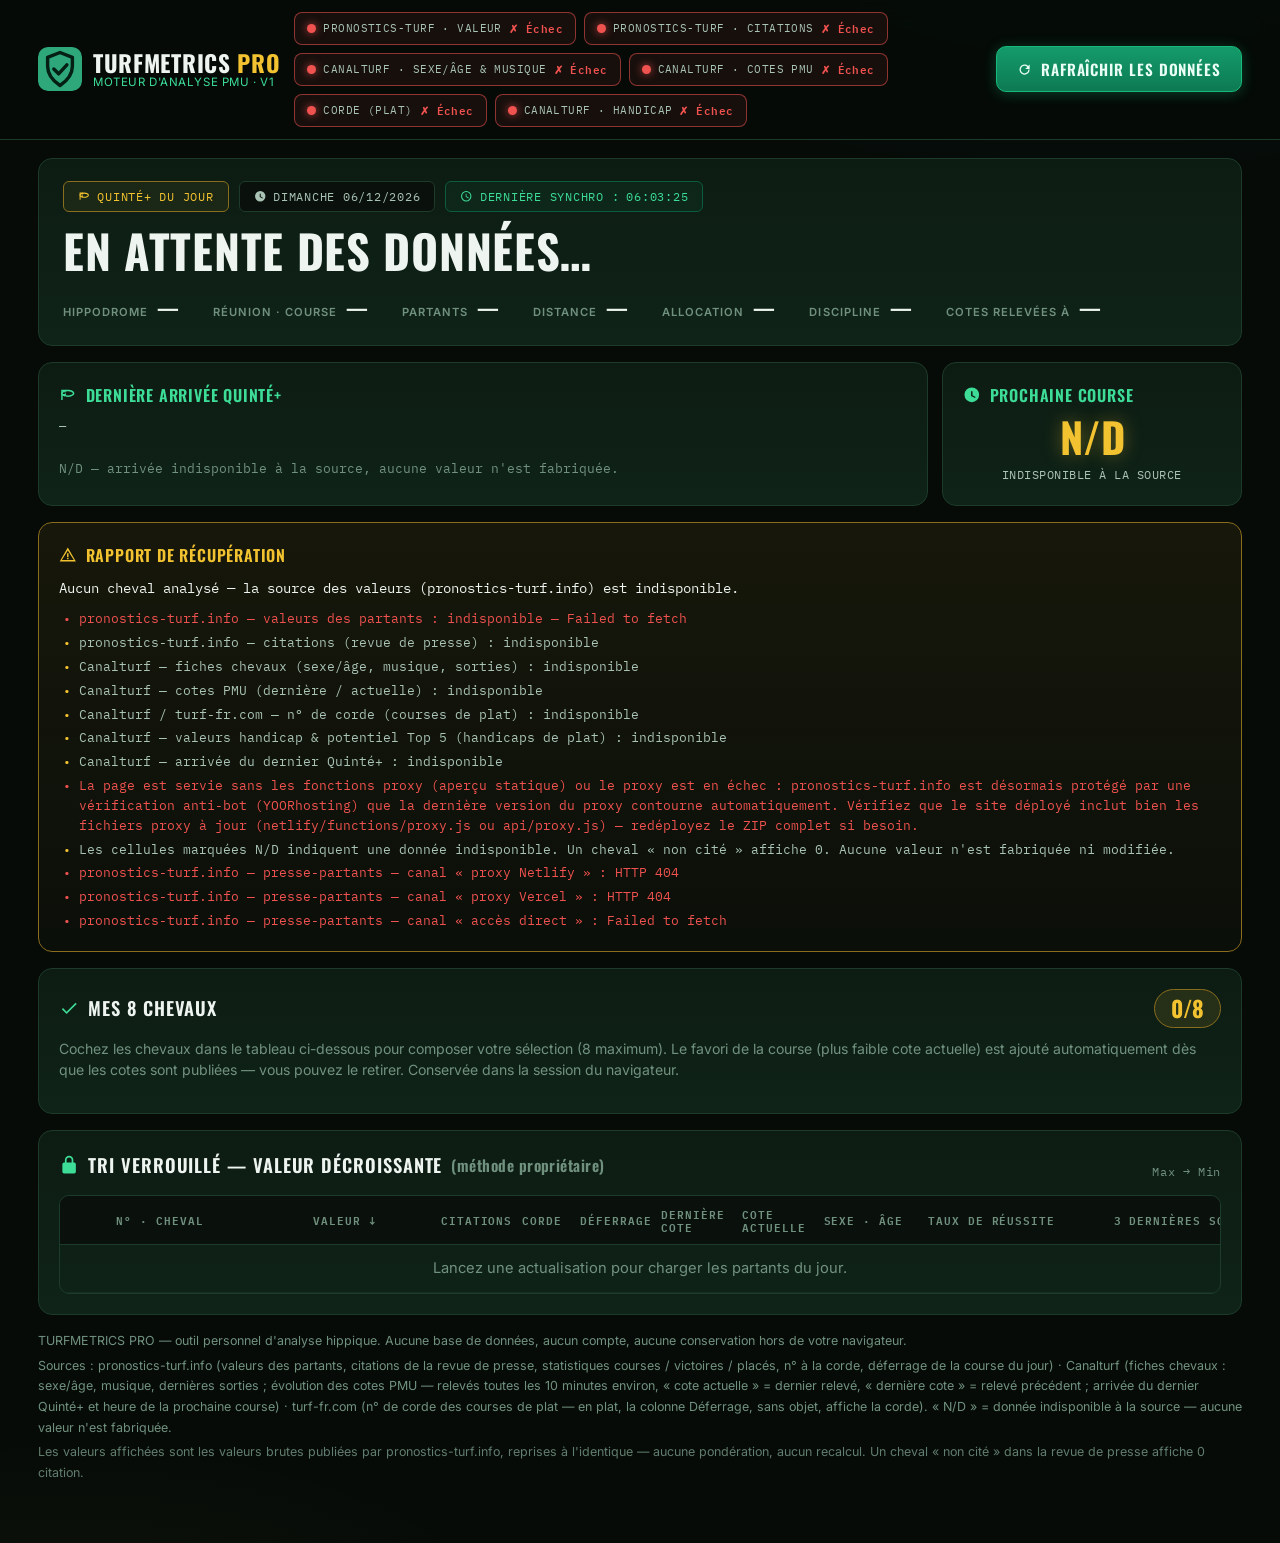
==== commit e70ace61: "up" ====
--- a/index.html
+++ b/index.html
@@ -131,7 +131,7 @@
         <thead>
           <tr>
             <th>N°</th><th>Cheval</th><th>Val.</th><th>Écart</th><th>Poids</th>
-            <th>Avantage</th><th>Forme</th><th>Potentiel Top 5</th>
+            <th>Corde</th><th>Avantage</th><th>Forme</th><th>Potentiel Top 5</th>
           </tr>
         </thead>
         <tbody id="hc-tbody"></tbody>
@@ -139,11 +139,16 @@
     </div>
     <div class="hc-cartes" id="hc-cartes"></div>
     <p class="hc-note">
-      Appréciation qualitative construite sur des critères mesurables (valeur handicap,
-      poids porté, forme récente) — ce n'est pas une probabilité mathématique de terminer
-      dans les cinq premiers. Profils : ≥ 2 axes dans le tiers supérieur du peloton sans
-      aucun dans le tiers inférieur → <strong>PROFIL FAVORABLE</strong> ; ≥ 2 axes dans le
-      tiers inférieur → <strong>PROFIL MOINS FAVORABLE</strong> ; sinon
+      Appréciation qualitative construite sur quatre critères mesurables — ce n'est pas une
+      probabilité mathématique de terminer dans les cinq premiers. Critères : valeur handicap
+      lue <strong>selon la distance</strong> (sur sprint ≤ 1400 m, une valeur nettement
+      au-dessus du peloton est pénalisée — le poids ne peut être rattrapé faute de distance ;
+      sur longue distance ≥ 2200 m, la classe est valorisée ; « nettement » = au-delà de
+      l'écart-type du peloton, mesuré sur la course), avantage poids en kg (décharge par
+      rapport au poids attendu pour sa valeur), forme récente (top-5 sur les 6 dernières
+      sorties) et <strong>corde</strong> (C1 à C8 favorable). Profils : ≥ 2 critères
+      favorables sans aucun défavorable → <strong>PROFIL FAVORABLE</strong> ; ≥ 2 critères
+      défavorables → <strong>PROFIL MOINS FAVORABLE</strong> ; sinon
       <strong>PROFIL À SURVEILLER</strong>. Une valeur absente est exclue de la moyenne,
       jamais remplacée par zéro.
     </p>
--- a/css/style.css
+++ b/css/style.css
@@ -355,6 +355,7 @@
 .hc-ecart { font-family: var(--fonte-mono); font-size: 0.8rem; color: var(--texte-doux); }
 .hc-avantage { font-family: var(--fonte-mono); font-size: 0.8rem; color: var(--turquoise); }
 .hc-forme { font-family: var(--fonte-mono); font-size: 0.8rem; }
+.hc-corde { font-family: var(--fonte-mono); font-size: 0.8rem; color: var(--texte-doux); }
 .hc-nd { color: var(--texte-faible); font-style: italic; font-size: 0.78rem; }
 
 .badge-profil {
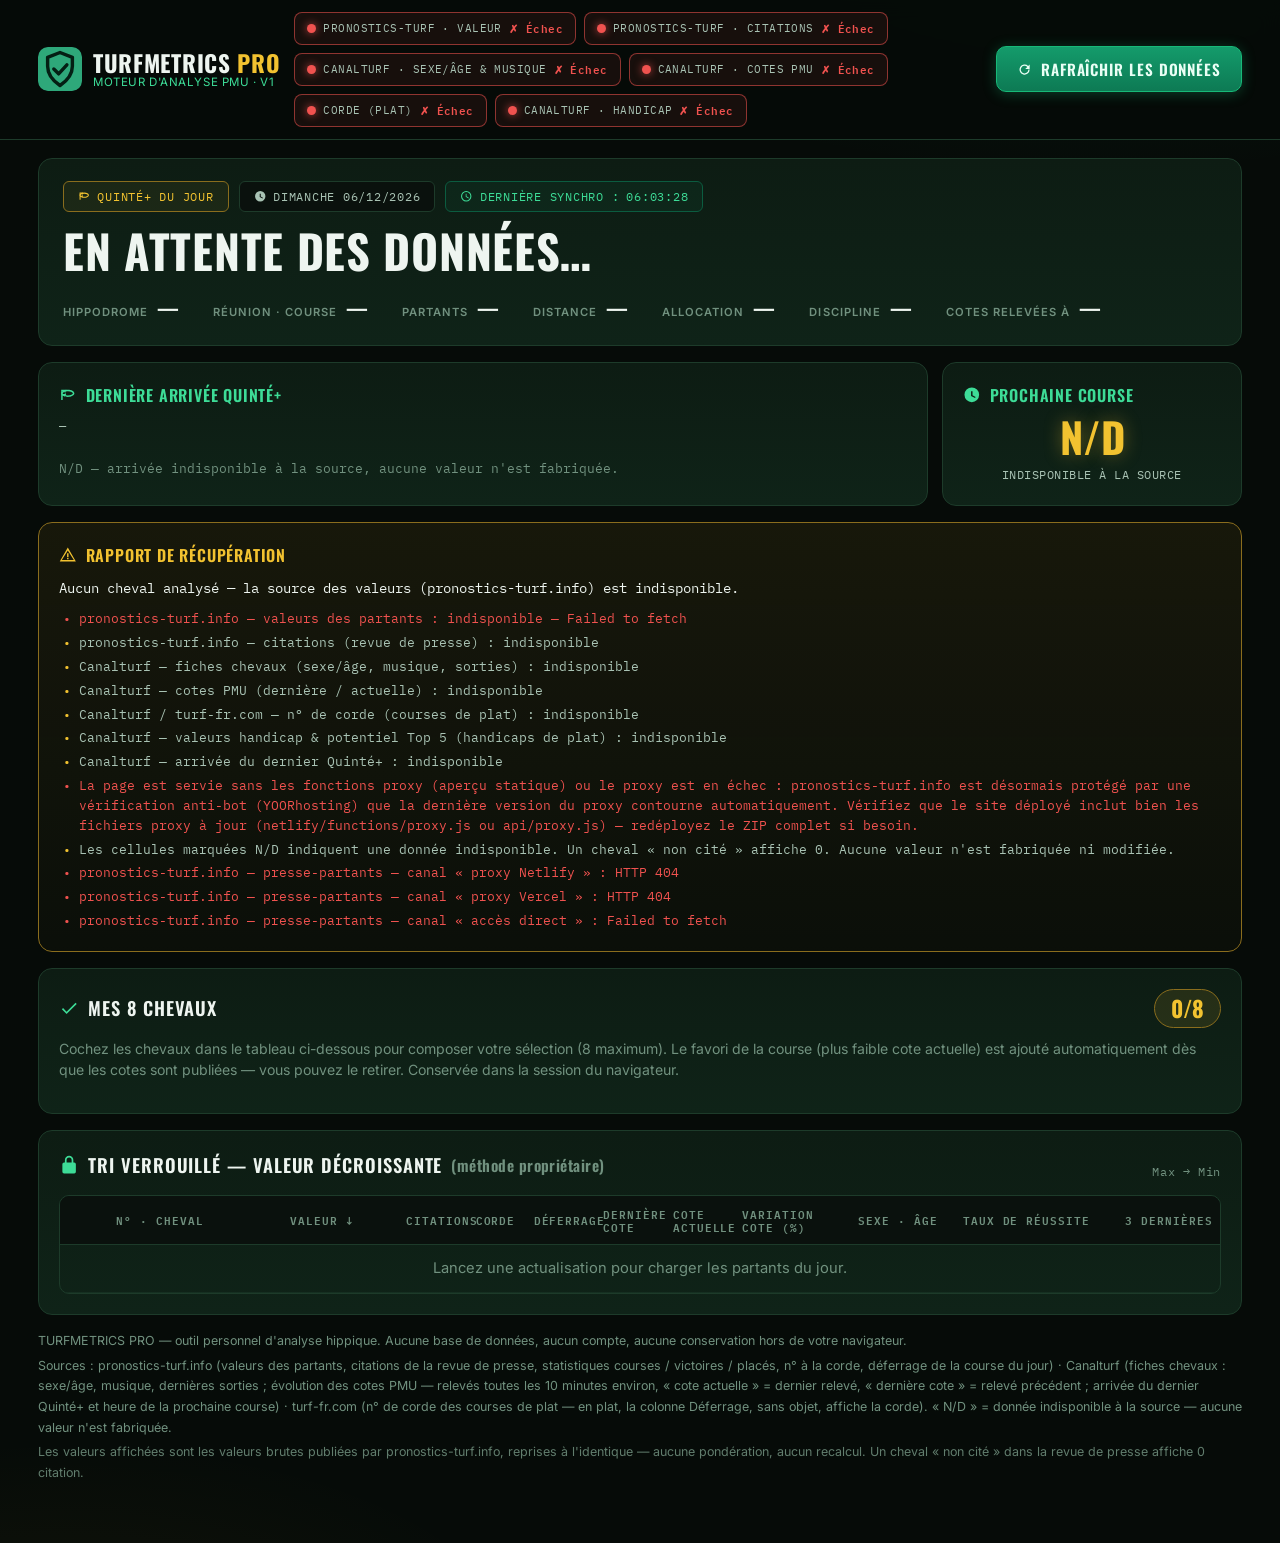
==== commit ca9ff564: "UP" ====
--- a/index.html
+++ b/index.html
@@ -200,13 +200,14 @@
             <th scope="col" class="col-def" id="th-def">Déferrage</th>
             <th scope="col" class="col-coted">Dernière cote</th>
             <th scope="col" class="col-cotea">Cote actuelle</th>
+            <th scope="col" class="col-variation" title="Variation entre la dernière cote relevée et la cote actuelle (source Canalturf). Simple évolution de la cote PMU — une baisse n'est en aucun cas une garantie de performance.">Variation cote (%)</th>
             <th scope="col" class="col-sexe">Sexe · Âge</th>
             <th scope="col" class="col-taux">Taux de réussite</th>
             <th scope="col" class="col-sorties">3 dernières sorties</th>
           </tr>
         </thead>
         <tbody id="tbody-partants">
-          <tr class="ligne-etat"><td colspan="11">Lancez une actualisation pour charger les partants du jour.</td></tr>
+          <tr class="ligne-etat"><td colspan="12">Lancez une actualisation pour charger les partants du jour.</td></tr>
         </tbody>
       </table>
     </div>
--- a/css/style.css
+++ b/css/style.css
@@ -609,16 +609,17 @@
 
 /* largeurs fixes (table-layout: fixed) */
 .col-sel { width: 46px; }
-.col-nom { width: 17%; }
-.col-valeur { width: 11%; }
-.col-cit { width: 7%; }
+.col-nom { width: 15%; }
+.col-valeur { width: 10%; }
+.col-cit { width: 6%; }
 .col-corde { width: 5%; }
-.col-def { width: 7%; }
-.col-coted, .col-cotea { width: 7%; }
+.col-def { width: 6%; }
+.col-coted, .col-cotea { width: 6%; }
+.col-variation { width: 10%; }
 /* ces deux en-têtes peuvent passer sur deux lignes plutôt que déborder */
 .partants thead th.col-coted, .partants thead th.col-cotea { white-space: normal; line-height: 1.25; }
 .col-sexe { width: 9%; }
-.col-taux { width: 16%; }
+.col-taux { width: 14%; }
 .col-sorties { width: auto; }
 
 /* cotes PMU (relevées par Canalturf, ~toutes les 10 min) */
@@ -630,6 +631,32 @@
   white-space: nowrap;
 }
 .col-cotea .cote-chiffre { color: var(--dore); font-size: 1.05rem; }
+
+
+/* variation de cote PMU : dernière → actuelle + % (baisse = émeraude, hausse = orange, stable = gris) */
+.variation-bloc {
+  display: inline-flex;
+  flex-direction: column;
+  align-items: flex-start;
+  gap: 2px;
+  line-height: 1.2;
+}
+.var-flux {
+  font-family: var(--fonte-mono);
+  font-size: 0.78rem;
+  color: var(--texte-faible);
+  white-space: nowrap;
+}
+.var-valeur {
+  font-family: var(--fonte-mono);
+  font-weight: 700;
+  font-size: 0.95rem;
+  white-space: nowrap;
+}
+.var-baisse .var-valeur { color: var(--emeraude); }
+.var-hausse .var-valeur { color: var(--orange-place); }
+.var-stable .var-valeur { color: var(--texte-faible); }
+.partants thead th.col-variation { white-space: normal; line-height: 1.25; }
 
 /* corde : numéro à la corde */
 .corde-num {
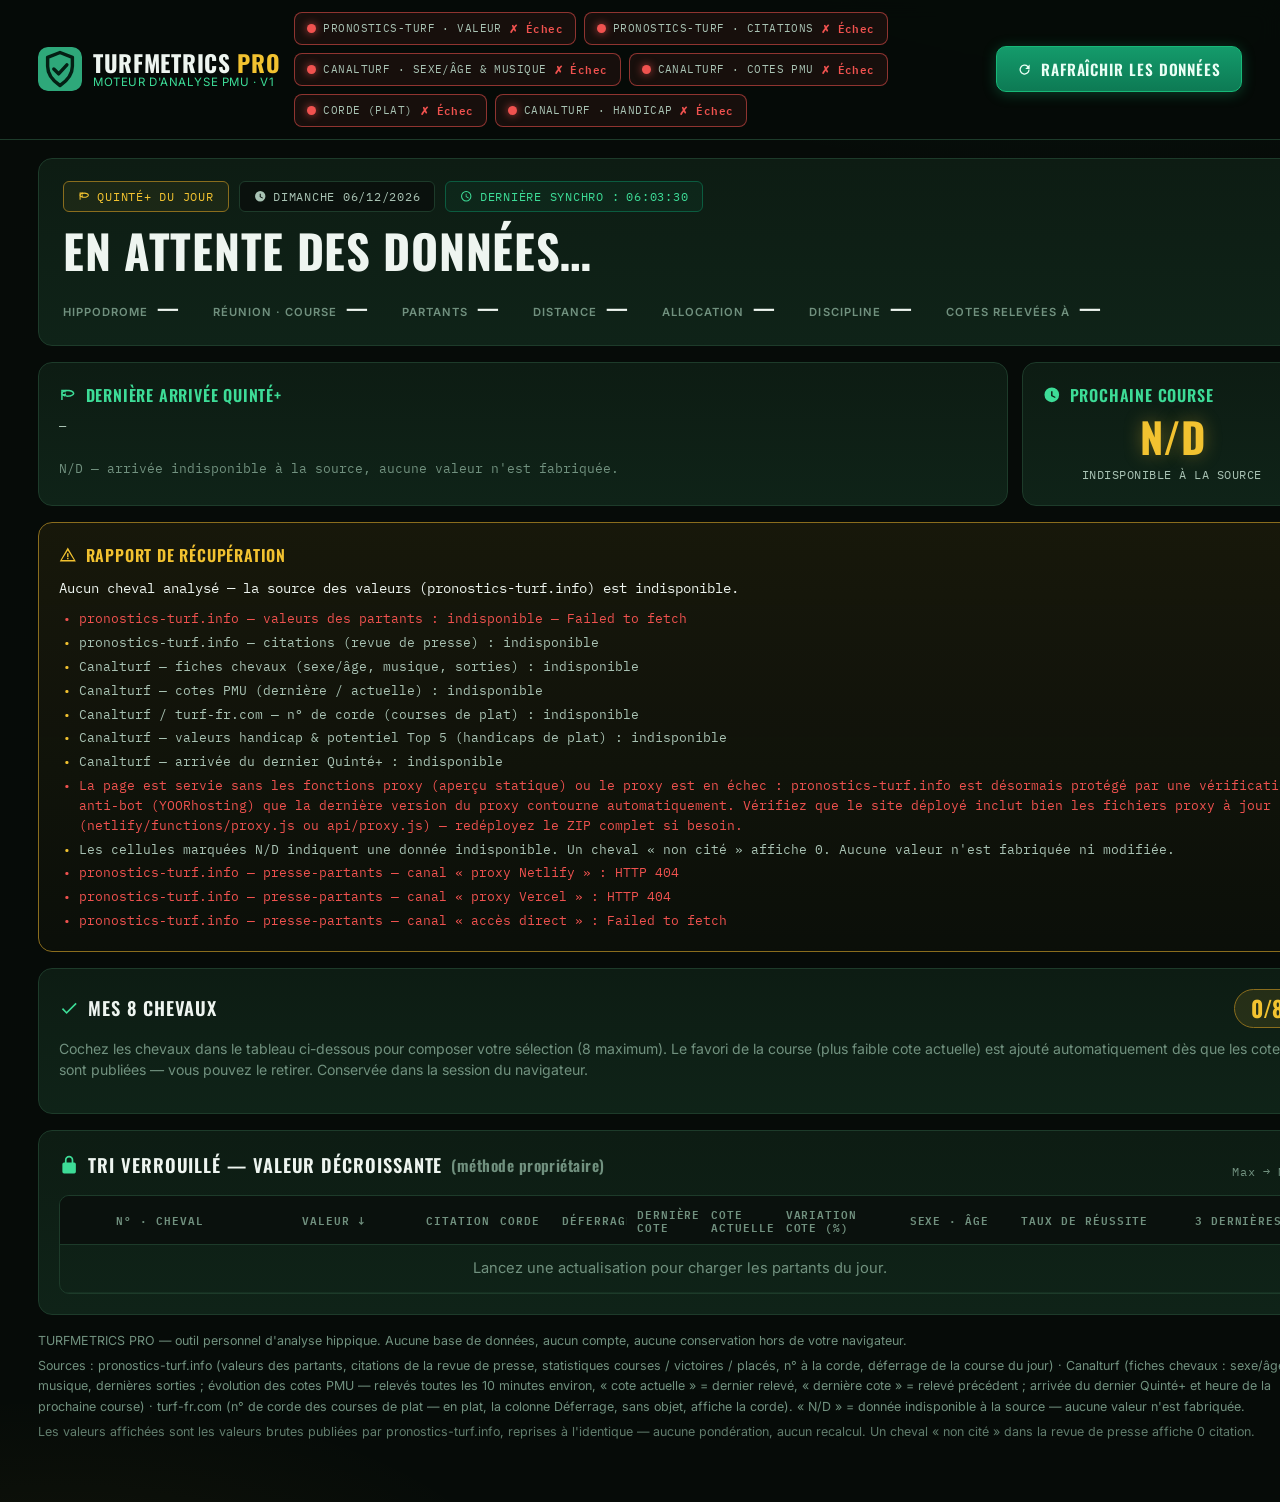
==== commit 594a7a43: "UP" ====
--- a/index.html
+++ b/index.html
@@ -27,6 +27,14 @@
         <span class="brand-sub">Moteur d'analyse PMU · V1</span>
       </div>
     </div>
+
+    <button id="btn-sources-toggle" class="sources-toggle" type="button" aria-expanded="true" aria-controls="sources">
+      <span class="sources-toggle-titre">ÉTAT DES SOURCES · 6 INDICATEURS</span>
+      <span class="sources-toggle-action">
+        <span class="sources-toggle-label">Réduire les états</span>
+        <svg class="icon sources-toggle-chevron" viewBox="0 0 24 24" aria-hidden="true"><path d="M6 9l6 6 6-6" fill="none" stroke="currentColor" stroke-width="2.4" stroke-linecap="round" stroke-linejoin="round"/></svg>
+      </span>
+    </button>
 
     <div class="sources" id="sources" role="status" aria-label="État des sources de données">
       <div class="source-pill" data-source="valeur"><span class="point"></span><span class="pill-text">PRONOSTICS-TURF · VALEUR</span><span class="pill-etat">—</span></div>
--- a/css/style.css
+++ b/css/style.css
@@ -102,6 +102,10 @@
   text-transform: uppercase;
 }
 
+/* bouton de repli du bandeau des états — réservé au mobile (≤ 880 px),
+   la présentation ordinateur est strictement inchangée */
+.sources-toggle { display: none; }
+
 /* pastilles de statut des sources */
 .sources {
   display: flex;
@@ -591,9 +595,11 @@
   width: 100%;
   border-collapse: collapse;
   font-size: 0.88rem;
-  min-width: 1060px;
+  min-width: 1240px;
   table-layout: fixed;
 }
+
+.partants th, .partants td { overflow: hidden; }
 
 .partants thead th {
   background: var(--noir-2);
@@ -867,7 +873,9 @@
 
 .sexe-age { font-family: var(--fonte-mono); font-size: 0.85rem; white-space: nowrap; }
 
-.taux { white-space: nowrap; min-width: 190px; }
+.taux { white-space: normal; min-width: 0; }
+.taux .pourcent { white-space: nowrap; }
+.taux .detail { white-space: normal; overflow-wrap: anywhere; }
 .taux-ligne { display: flex; align-items: baseline; gap: 8px; flex-wrap: wrap; }
 .taux .pourcent {
   font-family: var(--fonte-mono);
@@ -875,7 +883,7 @@
   color: var(--emeraude);
 }
 .taux .detail { font-size: 0.74rem; color: var(--texte-faible); font-family: var(--fonte-mono); }
-.taux .barre { max-width: 190px; }
+.taux .barre { width: 100%; max-width: 190px; }
 .taux .barre-remplissage { background: linear-gradient(90deg, var(--emeraude-fort), var(--dore)); }
 
 .sorties { font-size: 0.76rem; color: var(--texte-doux); line-height: 1.5; font-family: var(--fonte-mono); }
@@ -916,6 +924,55 @@
 
 @media (max-width: 880px) {
   .table-wrap { display: none; }
+
+  /* --- Bandeau des états repliable --- */
+  .sources-toggle {
+    order: 3;
+    flex-basis: 100%;
+    display: flex;
+    align-items: center;
+    justify-content: space-between;
+    gap: 10px;
+    min-height: 44px;
+    padding: 9px 13px;
+    border-radius: 8px;
+    border: 1px solid var(--bordure);
+    background: var(--noir-2);
+    color: var(--texte-doux);
+    font-family: var(--fonte-mono);
+    font-size: 0.68rem;
+    letter-spacing: 0.06em;
+    text-transform: uppercase;
+    cursor: pointer;
+    transition: border-color 0.2s ease-out;
+  }
+  .sources-toggle:active { border-color: var(--bordure-forte); }
+  .sources-toggle-titre { color: var(--texte-faible); font-weight: 600; white-space: nowrap; }
+  .sources-toggle-action {
+    display: inline-flex;
+    align-items: center;
+    gap: 7px;
+    color: var(--emeraude);
+    font-weight: 600;
+    white-space: nowrap;
+  }
+  .sources-toggle-chevron { transition: transform 0.25s ease-out; }
+  /* développé : chevron vers le haut (action = réduire) ;
+     réduit : chevron vers le bas (action = déplier) */
+  .sources-toggle[aria-expanded="true"] .sources-toggle-chevron { transform: rotate(180deg); }
+
+  .sources {
+    order: 4;
+    overflow: hidden;
+    max-height: 460px;
+    opacity: 1;
+    transition: max-height 0.28s ease-out, opacity 0.2s ease-out;
+  }
+  .topbar.sources-replie .sources {
+    max-height: 0;
+    opacity: 0;
+    pointer-events: none;
+  }
 
   .arrivee-prochaine { grid-template-columns: 1fr; }
   .arrivee-liste { grid-template-columns: 1fr 1fr; }
@@ -1000,6 +1057,7 @@
 }
 
 @media (max-width: 520px) {
+  .sources-toggle { font-size: 0.62rem; padding: 8px 11px; }
   .brand-logo { width: 38px; height: 38px; }
   .brand-name { font-size: 1.2rem; }
   .brand-sub { font-size: 0.62rem; }
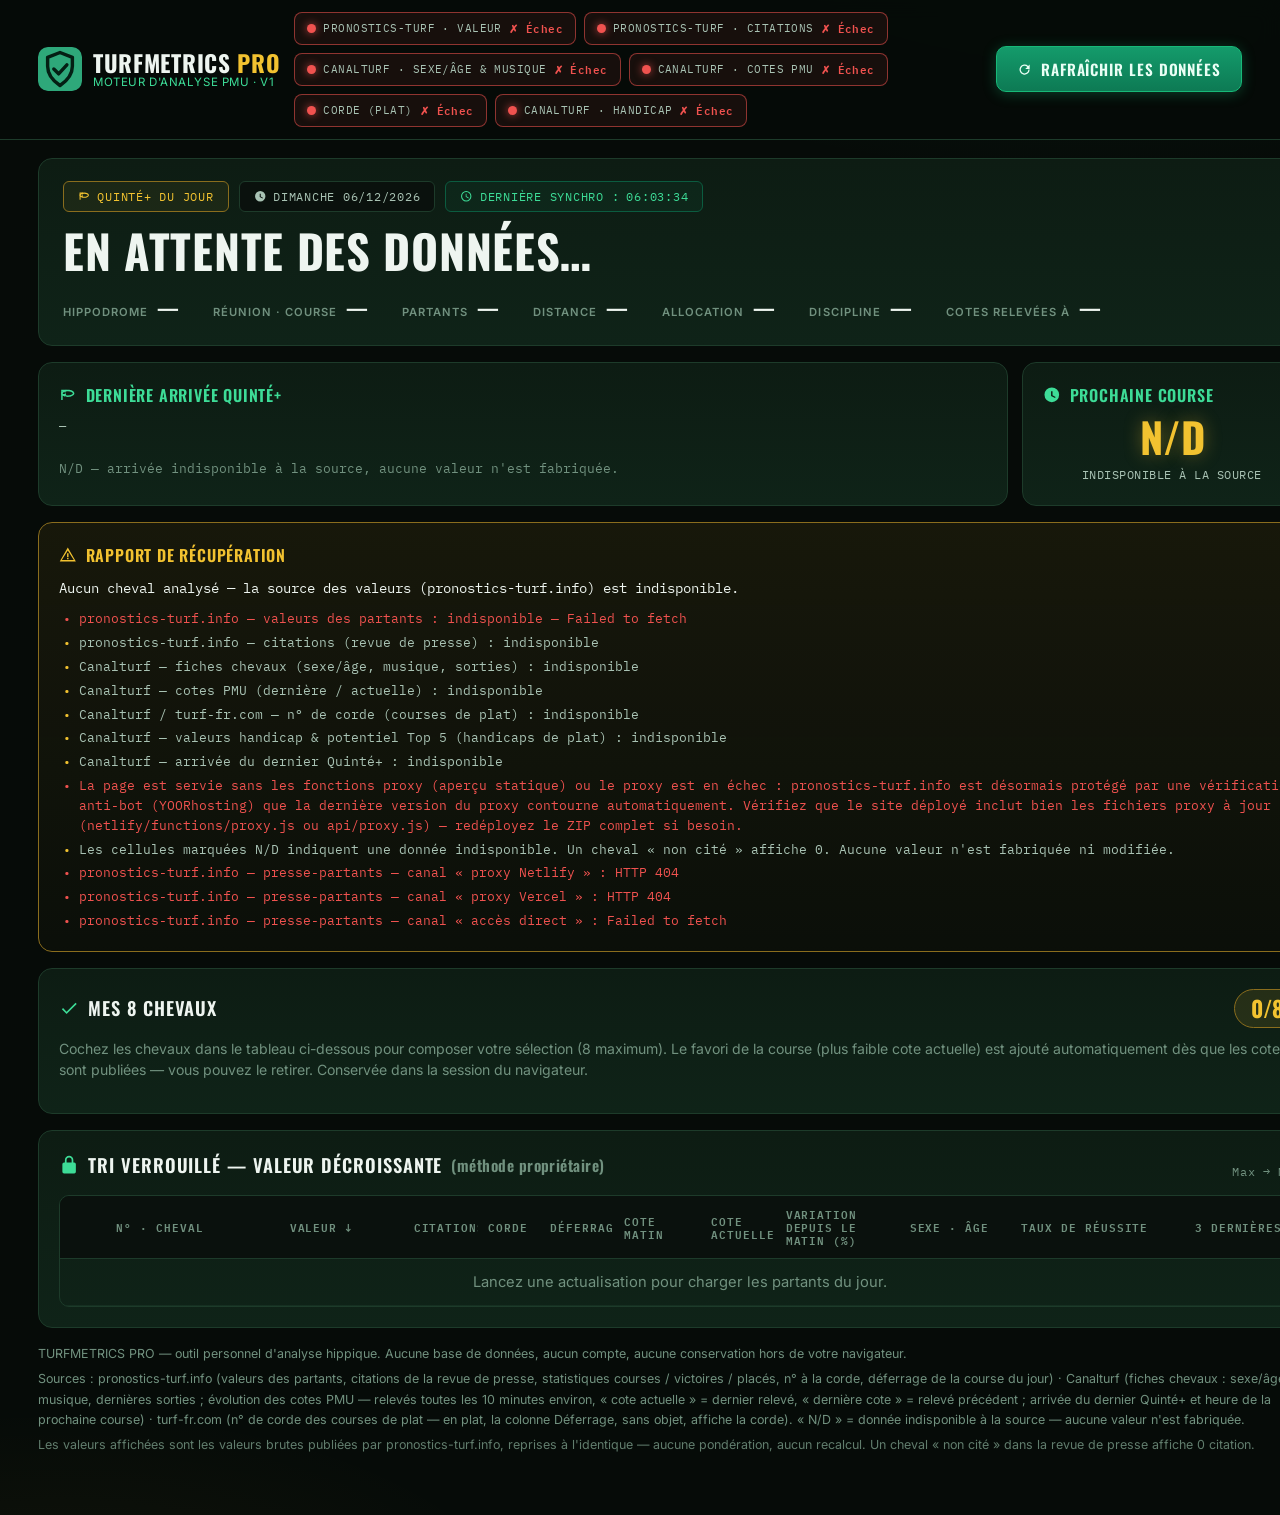
==== commit 23409906: "UP" ====
--- a/index.html
+++ b/index.html
@@ -206,9 +206,9 @@
             <th scope="col" class="col-cit">Citations</th>
             <th scope="col" class="col-corde" id="th-corde">Corde</th>
             <th scope="col" class="col-def" id="th-def">Déferrage</th>
-            <th scope="col" class="col-coted">Dernière cote</th>
+            <th scope="col" class="col-coted" title="Premier relevé de cote enregistré pour cette course sur ce navigateur — figé ensuite, jamais écrasé par une actualisation. N/D tant qu'aucune cote valide n'a été relevée.">Cote matin</th>
             <th scope="col" class="col-cotea">Cote actuelle</th>
-            <th scope="col" class="col-variation" title="Variation entre la dernière cote relevée et la cote actuelle (source Canalturf). Simple évolution de la cote PMU — une baisse n'est en aucun cas une garantie de performance.">Variation cote (%)</th>
+            <th scope="col" class="col-variation" title="Variation entre la cote matin (référence figée) et la cote actuelle (source Canalturf). Simple évolution de la cote PMU — une baisse n'est en aucun cas une garantie de performance.">Variation depuis le matin (%)</th>
             <th scope="col" class="col-sexe">Sexe · Âge</th>
             <th scope="col" class="col-taux">Taux de réussite</th>
             <th scope="col" class="col-sorties">3 dernières sorties</th>
@@ -232,6 +232,7 @@
 </main>
 
 <script src="js/sources.js"></script>
+<script src="js/cotesref.js"></script>
 <script src="js/classement.js"></script>
 <script src="js/app.js"></script>
 </body>
--- a/css/style.css
+++ b/css/style.css
@@ -615,12 +615,13 @@
 
 /* largeurs fixes (table-layout: fixed) */
 .col-sel { width: 46px; }
-.col-nom { width: 15%; }
+.col-nom { width: 14%; }
 .col-valeur { width: 10%; }
 .col-cit { width: 6%; }
 .col-corde { width: 5%; }
 .col-def { width: 6%; }
-.col-coted, .col-cotea { width: 6%; }
+.col-coted { width: 7%; }
+.col-cotea { width: 6%; }
 .col-variation { width: 10%; }
 /* ces deux en-têtes peuvent passer sur deux lignes plutôt que déborder */
 .partants thead th.col-coted, .partants thead th.col-cotea { white-space: normal; line-height: 1.25; }
@@ -637,6 +638,17 @@
   white-space: nowrap;
 }
 .col-cotea .cote-chiffre { color: var(--dore); font-size: 1.05rem; }
+
+/* cote de référence (« cote du matin ») : valeur figée + heure du premier relevé */
+.cote-ref { display: inline-flex; flex-direction: column; align-items: flex-start; gap: 2px; line-height: 1.2; }
+.cote-ref .cote-chiffre { color: var(--texte); }
+.cote-ref-heure {
+  font-family: var(--fonte-mono);
+  font-size: 0.68rem;
+  color: var(--texte-faible);
+  white-space: nowrap;
+}
+.cote-ref-heure::before { content: "à "; }
 
 
 /* variation de cote PMU : dernière → actuelle + % (baisse = émeraude, hausse = orange, stable = gris) */
@@ -1044,6 +1056,12 @@
     font-size: 0.62rem; text-transform: uppercase;
     letter-spacing: 0.08em; color: var(--texte-faible);
     margin-bottom: 1px;
+    /* les étiquettes longues (« Variation depuis le matin ») passent
+       sur deux lignes plutôt que d'être tronquées */
+    overflow: visible;
+    text-overflow: clip;
+    white-space: normal;
+    line-height: 1.3;
   }
   .carte-infos .sorties { grid-column: 1 / -1; }
 
